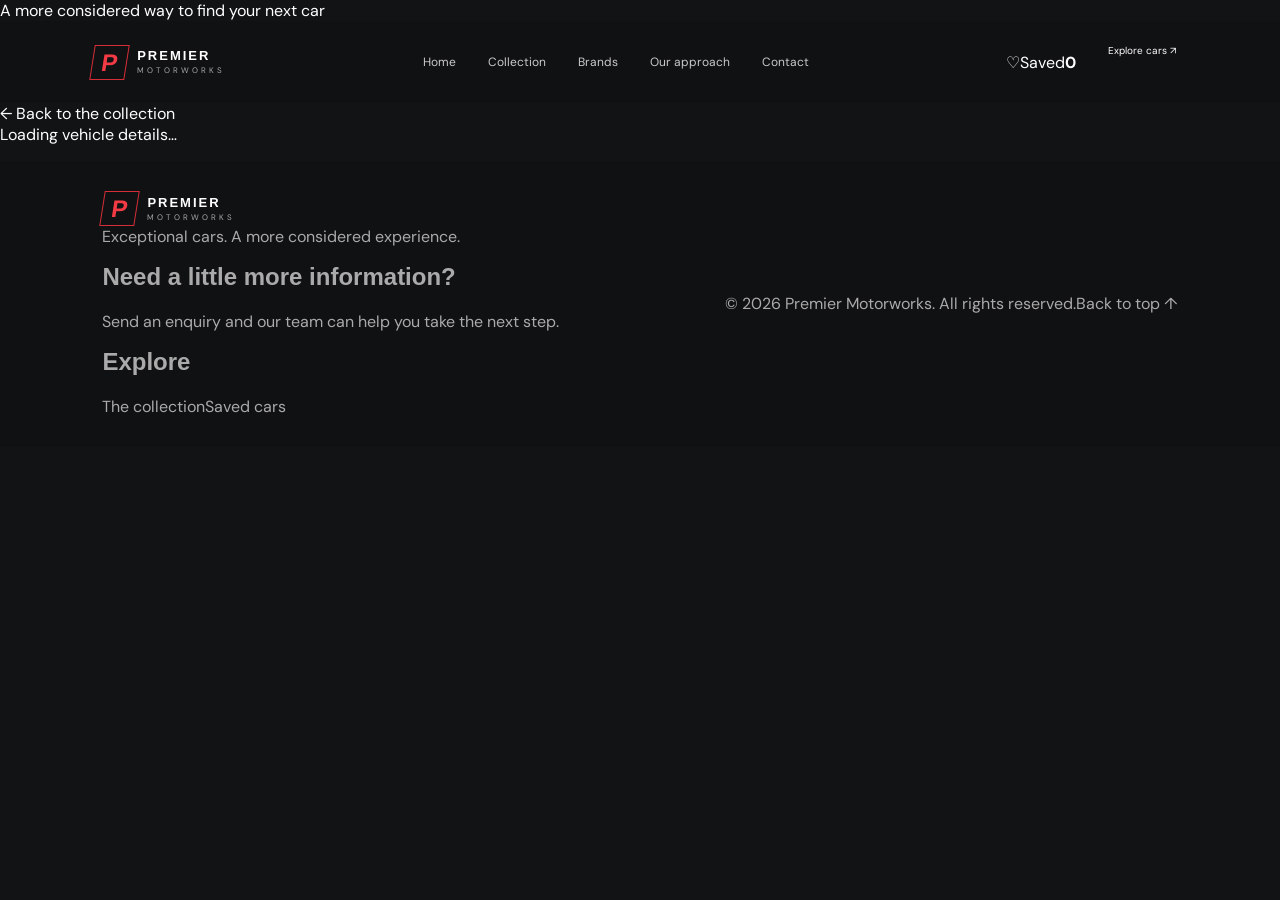
==== car.html @ 49022f7c "Add dedicated vehicle detail page" ====
<!doctype html>
<html lang="en">
<head>
  <meta charset="utf-8"><meta name="viewport" content="width=device-width, initial-scale=1"><meta name="theme-color" content="#17130f">
  <meta name="description" content="Explore vehicle details, specifications and enquiry options at Premier Motorworks.">
  <title>Vehicle details | Premier Motorworks</title>
  <link rel="preconnect" href="https://fonts.googleapis.com"><link rel="preconnect" href="https://fonts.gstatic.com" crossorigin>
  <link href="https://fonts.googleapis.com/css2?family=DM+Sans:wght@400;500;600;700&family=Playfair+Display:ital,wght@0,400;0,500;0,600;1,400;1,500&display=swap" rel="stylesheet">
  <link rel="stylesheet" href="styles.css"><script src="script.js" defer></script>
</head>
<body id="top" class="marketplace-page detail-page">
  <div class="announcement-bar">A more considered way to find your next car</div>
  <header class="site-header">
    <a class="brand" href="index.html" aria-label="Premier Motorworks home"><span class="brand-mark" aria-hidden="true">P</span><span class="brand-copy"><strong>PREMIER</strong><small>MOTORWORKS</small></span></a>
    <button class="menu-toggle" type="button" aria-expanded="false" aria-controls="main-nav" aria-label="Open menu"><span></span><span></span></button>
    <nav class="main-nav" id="main-nav" aria-label="Main navigation"><a href="index.html">Home</a><a href="index.html#inventory">Collection</a><a href="index.html#brands">Brands</a><a href="index.html#about">Our approach</a><a href="index.html#contact">Contact</a></nav>
    <div class="header-actions"><a class="saved-link" href="saved-cars.html" aria-label="View saved cars"><span aria-hidden="true">♡</span><span>Saved</span><b data-saved-count>0</b></a><a class="header-cta" href="index.html#inventory">Explore cars ↗</a></div>
  </header>
  <main class="detail-main"><a class="back-link" href="index.html#inventory">← Back to the collection</a><div id="car-detail-content" class="car-detail-content"><p class="loading-note">Loading vehicle details…</p></div></main>
  <footer class="site-footer"><div class="footer-main"><div class="footer-brand-block"><a class="brand footer-brand" href="index.html"><span class="brand-mark" aria-hidden="true">P</span><span class="brand-copy"><strong>PREMIER</strong><small>MOTORWORKS</small></span></a><p>Exceptional cars. A more considered experience.</p></div><div class="footer-about"><h2>Need a little more information?</h2><p>Send an enquiry and our team can help you take the next step.</p></div><div class="footer-links"><h2>Explore</h2><a href="index.html#inventory">The collection</a><a href="saved-cars.html">Saved cars</a></div></div><div class="footer-bottom"><span>© 2026 Premier Motorworks. All rights reserved.</span><a href="#top">Back to top ↑</a></div></footer>
</body>
</html>
---- styles.css ----
:root {
  color-scheme: dark;
  --ink: #111315;
  --panel: #191b1d;
  --paper: #f7f7f5;
  --muted: #9a9b9d;
  --red: #d72d37;
  --red-bright: #ef3944;
  font-family: "DM Sans", sans-serif;
  font-synthesis: none;
  text-rendering: optimizeLegibility;
}

* { box-sizing: border-box; }
html { scroll-behavior: smooth; }
body { margin: 0; background: var(--ink); color: #fff; }
a { color: inherit; text-decoration: none; }
button, select { font: inherit; }
.site-header { height: 82px; padding: 0 7.2%; display: flex; align-items: center; justify-content: space-between; gap: 30px; background: #101112; position: relative; z-index: 5; }
.brand { display: inline-flex; align-items: center; gap: 10px; flex-shrink: 0; }
.brand-mark { width: 35px; height: 35px; display: grid; place-items: center; border: 1px solid #d62e38; color: #f33b45; font: 800 24px "Manrope", sans-serif; transform: skew(-9deg); }
.brand-copy { display: flex; flex-direction: column; letter-spacing: 2px; line-height: 1.15; }
.brand-copy strong { font: 800 13px "Manrope", sans-serif; }
.brand-copy small { color: #a7a7a7; font-size: 8px; letter-spacing: 3px; margin-top: 3px; }
.main-nav { display: flex; align-items: center; gap: clamp(16px, 2.5vw, 36px); }
.main-nav a { color: #cacaca; font-size: 12px; transition: color .2s; }
.main-nav a:hover, .main-nav a.active { color: var(--red-bright); }
.header-actions { display: flex; align-items: center; gap: 20px; }
.phone-link { white-space: nowrap; color: #e0e0e0; font-size: 11px; }
.phone-link span { color: var(--red-bright); margin-right: 5px; }
.button { min-height: 43px; padding: 0 18px; border: 0; display: inline-flex; align-items: center; justify-content: center; gap: 13px; font-size: 11px; font-weight: 700; transition: background .2s, transform .2s; cursor: pointer; }
.button:hover { transform: translateY(-2px); }
.button-red { background: var(--red); color: #fff; }
.button-red:hover { background: var(--red-bright); }
.button-outline { border: 1px solid #68696b; background: rgba(15, 16, 17, .45); color: white; }
.header-cta { min-height: 36px; padding: 0 12px; font-size: 10px; }
.menu-toggle { display: none; }

.hero { position: relative; height: min(660px, 68vw); min-height: 495px; overflow: hidden; background: #161819; }
.hero-image { position: absolute; inset: 0; background: url("https://images.unsplash.com/photo-1617814076367-b759c7d7e738?auto=format&fit=crop&w=2200&q=90") center 56% / cover no-repeat; }
.hero-shade { position: absolute; inset: 0; background: linear-gradient(90deg, rgba(10,11,12,.98) 0%, rgba(10,11,12,.87) 27%, rgba(10,11,12,.24) 62%, rgba(10,11,12,.06) 100%), linear-gradient(0deg, rgba(10,11,12,.5), transparent 25%); }
.hero-content { position: absolute; top: 50%; left: 10.1%; transform: translateY(-48%); max-width: 470px; }
.eyebrow { display: flex; gap: 10px; align-items: center; color: #e0e0e0; font-size: 9px; font-weight: 700; letter-spacing: 1.8px; text-transform: uppercase; }
.eyebrow > span { width: 20px; height: 2px; background: var(--red); display: inline-block; }
h1, h2, h3, p { margin-top: 0; }
h1, h2 { font-family: "Manrope", sans-serif; }
h1 { margin: 20px 0 14px; font-size: clamp(49px, 6.1vw, 83px); line-height: .99; letter-spacing: -4px; text-transform: uppercase; }
h1 em, h2 em { color: var(--red-bright); font-style: normal; }
.hero-description { max-width: 350px; color: #c1c2c3; line-height: 1.7; font-size: 13px; }
.hero-buttons { display: flex; gap: 10px; margin-top: 27px; }
.hero-note { display: flex; align-items: center; gap: 8px; margin-top: 35px; font-size: 10px; color: #b6b7b8; }
.note-stars { color: #e7b45a; letter-spacing: 2px; }
.hero-note strong { color: white; }
.hero-index { position: absolute; right: 7%; bottom: 36px; color: #a5a6a6; font-size: 10px; letter-spacing: 3px; }
.hero-index span { color: white; }

.search-panel { width: min(1120px, 86%); margin: -35px auto 0; position: relative; z-index: 2; background: #181a1c; border: 1px solid #2d2f31; box-shadow: 0 18px 55px #0005; }
.search-tabs { display: flex; gap: 5px; padding: 13px 20px 0; border-bottom: 1px solid #303234; }
.search-tab { padding: 10px 15px; color: #aaa; border: 0; background: transparent; font-size: 10px; cursor: pointer; }
.search-tab.selected { color: white; background: var(--red); }
.vehicle-search { padding: 19px 20px; display: grid; grid-template-columns: repeat(4, minmax(100px, 1fr)) auto; gap: 11px; }
.vehicle-search label { display: flex; flex-direction: column; gap: 8px; color: #a5a6a7; font-size: 9px; }
.vehicle-search select { width: 100%; padding: 10px 9px; color: #ddd; background: #202224; border: 1px solid #353739; outline-color: var(--red); font-size: 10px; }
.vehicle-search option { background: #202224; }
.search-submit { align-self: end; min-height: 37px; padding: 0 14px; white-space: nowrap; }
.search-submit span { font-size: 20px; line-height: 0; }
.trust-row { border-top: 1px solid #303234; padding: 15px 25px; display: grid; grid-template-columns: repeat(4, 1fr); }
.trust-row > div { display: flex; align-items: center; justify-content: center; gap: 11px; }
.trust-icon { color: #ee3944; font-size: 21px; }
.trust-row p { margin: 0; display: flex; flex-direction: column; gap: 3px; }
.trust-row strong { font-size: 10px; }
.trust-row small { color: #999; font-size: 8px; }

.brands-section { padding: 47px 8% 50px; text-align: center; border-bottom: 1px solid #282a2b; }
.section-kicker { color: #898b8c; font-size: 9px; letter-spacing: 1px; }
.brand-list { display: flex; align-items: center; justify-content: space-between; max-width: 1000px; margin: 23px auto 0; }
.brand-list a { min-width: 90px; display: flex; flex-direction: column; gap: 7px; color: #b9babb; font: 700 10px "Manrope", sans-serif; }
.brand-symbol { color: #d9dadb; font-size: 23px; font-weight: 400; line-height: 1; }
.audi-rings { letter-spacing: -9px; padding-right: 8px; }

.inventory-section { padding: 78px 10% 85px; background: #f4f4f2; color: #17191b; }
.section-heading { display: flex; align-items: end; justify-content: space-between; margin-bottom: 28px; }
.dark-eyebrow { color: #656769; font-size: 8px; }
.section-heading h2 { margin: 13px 0 0; font-size: clamp(27px, 3.2vw, 40px); letter-spacing: -1.5px; }
.text-link { padding-bottom: 7px; color: #3c3e40; font-size: 10px; font-weight: 700; }
.text-link span { color: var(--red); margin-left: 8px; }
.inventory-grid { display: grid; grid-template-columns: repeat(3, minmax(0, 1fr)); gap: 17px; }
.car-card { background: white; box-shadow: 0 6px 20px #1111110a; }
.car-image { position: relative; display: block; height: 205px; overflow: hidden; background: #dadbdc; }
.car-image img { width: 100%; height: 100%; object-fit: cover; transition: transform .45s; }
.car-card:hover .car-image img { transform: scale(1.04); }
.car-tag { position: absolute; top: 13px; left: 13px; padding: 7px 9px; background: white; color: #202224; font-size: 8px; font-weight: 700; letter-spacing: .7px; }
.favorite { position: absolute; top: 10px; right: 11px; width: 31px; height: 31px; border: 0; border-radius: 50%; background: white; color: #333; font-size: 20px; cursor: pointer; }
.favorite.saved { color: var(--red); }
.car-info { padding: 17px 17px 14px; }
.car-year { margin-bottom: 7px; color: #888; font-size: 8px; font-weight: 700; letter-spacing: 1px; }
.car-year span, .car-specs span { margin: 0 4px; color: var(--red); }
.car-info h3 { margin-bottom: 9px; font: 700 15px "Manrope", sans-serif; }
.car-specs { margin-bottom: 17px; color: #858789; font-size: 9px; }
.car-bottom { display: flex; justify-content: space-between; align-items: center; padding-top: 12px; border-top: 1px solid #ededed; }
.car-bottom strong { font: 800 17px "Manrope", sans-serif; }
.car-bottom a { width: 29px; height: 29px; display: grid; place-items: center; background: #f3f3f2; color: var(--red); }
.no-results { padding: 35px 0; text-align: center; color: #646668; font-size: 13px; }

.contact-banner { padding: 62px 10%; display: flex; align-items: center; justify-content: space-between; gap: 35px; background: #1b1d1f; }
.contact-banner h2 { margin: 14px 0 0; font-size: clamp(28px, 3.3vw, 43px); letter-spacing: -1.5px; }
.contact-banner > p { max-width: 330px; margin: 0; color: #afb0b1; font-size: 12px; line-height: 1.8; }
.contact-banner > .button { flex-shrink: 0; }
footer { padding: 30px 8%; display: flex; align-items: center; justify-content: space-between; gap: 22px; background: #101112; color: #aaa; }
.footer-brand { color: white; }
footer > p { margin: 0; font-size: 10px; }
.footer-contact { display: flex; gap: 18px; font-size: 10px; }
.copyright { color: #777; font-size: 9px; }

@media (max-width: 1000px) {
  .site-header { padding: 0 5%; gap: 18px; }
  .main-nav { gap: 15px; }
  .header-actions { gap: 12px; }
  .phone-link { display: none; }
  .hero-content { left: 7%; }
  .search-panel { width: 90%; }
  .inventory-section { padding-right: 7%; padding-left: 7%; }
  .car-image { height: 170px; }
}
@media (max-width: 720px) {
  .site-header { height: 70px; padding: 0 5%; }
  .menu-toggle { width: 36px; height: 36px; display: flex; flex-direction: column; justify-content: center; gap: 5px; margin-left: auto; border: 0; background: transparent; }
  .menu-toggle span { height: 2px; width: 21px; background: white; }
  .main-nav { display: none; position: absolute; top: 70px; left: 0; right: 0; padding: 12px 5% 18px; flex-direction: column; align-items: stretch; gap: 0; background: #101112; border-top: 1px solid #27292a; }
  .main-nav.open { display: flex; }
  .main-nav a { padding: 12px 0; border-bottom: 1px solid #252729; }
  .header-actions { display: none; }
  .hero { height: 590px; min-height: 0; }
  .hero-image { background-position: 60% center; }
  .hero-shade { background: linear-gradient(90deg, rgba(10,11,12,.9), rgba(10,11,12,.28)), linear-gradient(0deg, rgba(10,11,12,.65), transparent 65%); }
  .hero-content { top: 46%; left: 7%; right: 7%; max-width: 430px; }
  h1 { font-size: clamp(54px, 14vw, 75px); }
  .hero-description { font-size: 12px; max-width: 310px; }
  .hero-index { bottom: 48px; }
  .search-panel { width: 92%; margin-top: -28px; }
  .search-tabs { padding-left: 9px; padding-right: 9px; }
  .search-tab { padding: 10px 9px; font-size: 9px; }
  .vehicle-search { grid-template-columns: 1fr 1fr; padding: 16px 13px; gap: 12px; }
  .search-submit { align-self: end; }
  .trust-row { grid-template-columns: 1fr 1fr; gap: 18px 8px; padding: 16px 8px; }
  .trust-row > div { justify-content: flex-start; padding-left: 10px; }
  .brands-section { padding: 36px 5%; }
  .brand-list { display: grid; grid-template-columns: repeat(3, 1fr); row-gap: 22px; }
  .brand-list a { min-width: 0; }
  .inventory-section { padding: 58px 6% 60px; }
  .section-heading { align-items: start; gap: 15px; }
  .section-heading h2 { font-size: 29px; }
  .text-link { white-space: nowrap; font-size: 9px; }
  .inventory-grid { grid-template-columns: 1fr; gap: 15px; }
  .car-image { height: clamp(190px, 55vw, 270px); }
  .contact-banner { padding: 48px 7%; flex-direction: column; align-items: flex-start; gap: 20px; }
  .contact-banner > p { max-width: 440px; }
  footer { padding: 28px 7%; align-items: flex-start; flex-wrap: wrap; }
  footer > p { display: none; }
  .footer-contact { flex-direction: column; gap: 8px; }
  .copyright { width: 100%; }
}
@media (max-width: 380px) {
  .header-cta { display: none; }
  .hero-buttons { flex-wrap: wrap; }
  .section-heading { flex-direction: column; }
  .text-link { align-self: flex-end; }
}
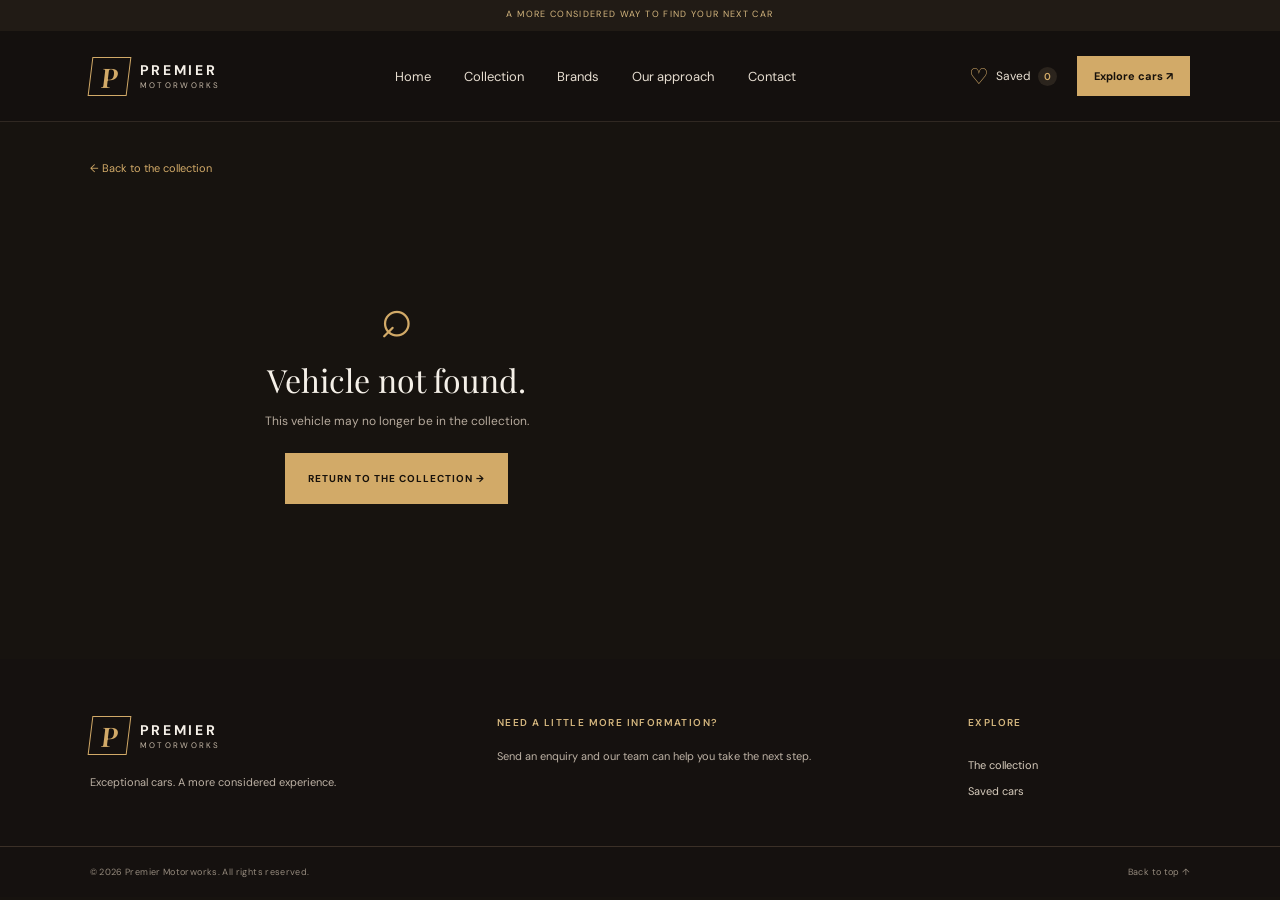
==== commit aca2681f: "Add related vehicle recommendations section" ====
--- a/car.html
+++ b/car.html
@@ -16,7 +16,7 @@
     <nav class="main-nav" id="main-nav" aria-label="Main navigation"><a href="index.html">Home</a><a href="index.html#inventory">Collection</a><a href="index.html#brands">Brands</a><a href="index.html#about">Our approach</a><a href="index.html#contact">Contact</a></nav>
     <div class="header-actions"><a class="saved-link" href="saved-cars.html" aria-label="View saved cars"><span aria-hidden="true">♡</span><span>Saved</span><b data-saved-count>0</b></a><a class="header-cta" href="index.html#inventory">Explore cars ↗</a></div>
   </header>
-  <main class="detail-main"><a class="back-link" href="index.html#inventory">← Back to the collection</a><div id="car-detail-content" class="car-detail-content"><p class="loading-note">Loading vehicle details…</p></div></main>
+  <main class="detail-main"><a class="back-link" href="index.html#inventory">← Back to the collection</a><div id="car-detail-content" class="car-detail-content"><p class="loading-note">Loading vehicle details…</p></div><section class="similar-section" id="similar-section" hidden><div class="section-heading"><div><p class="eyebrow">Keep exploring</p><h2>Similar <em>vehicles.</em></h2></div></div><div class="inventory-grid" id="similar-cars"></div></section></main>
   <footer class="site-footer"><div class="footer-main"><div class="footer-brand-block"><a class="brand footer-brand" href="index.html"><span class="brand-mark" aria-hidden="true">P</span><span class="brand-copy"><strong>PREMIER</strong><small>MOTORWORKS</small></span></a><p>Exceptional cars. A more considered experience.</p></div><div class="footer-about"><h2>Need a little more information?</h2><p>Send an enquiry and our team can help you take the next step.</p></div><div class="footer-links"><h2>Explore</h2><a href="index.html#inventory">The collection</a><a href="saved-cars.html">Saved cars</a></div></div><div class="footer-bottom"><span>© 2026 Premier Motorworks. All rights reserved.</span><a href="#top">Back to top ↑</a></div></footer>
 </body>
 </html>
--- a/styles.css
+++ b/styles.css
@@ -1,168 +1,20 @@
-:root {
-  color-scheme: dark;
-  --ink: #111315;
-  --panel: #191b1d;
-  --paper: #f7f7f5;
-  --muted: #9a9b9d;
-  --red: #d72d37;
-  --red-bright: #ef3944;
-  font-family: "DM Sans", sans-serif;
-  font-synthesis: none;
-  text-rendering: optimizeLegibility;
-}
-
-* { box-sizing: border-box; }
-html { scroll-behavior: smooth; }
-body { margin: 0; background: var(--ink); color: #fff; }
-a { color: inherit; text-decoration: none; }
-button, select { font: inherit; }
-.site-header { height: 82px; padding: 0 7.2%; display: flex; align-items: center; justify-content: space-between; gap: 30px; background: #101112; position: relative; z-index: 5; }
-.brand { display: inline-flex; align-items: center; gap: 10px; flex-shrink: 0; }
-.brand-mark { width: 35px; height: 35px; display: grid; place-items: center; border: 1px solid #d62e38; color: #f33b45; font: 800 24px "Manrope", sans-serif; transform: skew(-9deg); }
-.brand-copy { display: flex; flex-direction: column; letter-spacing: 2px; line-height: 1.15; }
-.brand-copy strong { font: 800 13px "Manrope", sans-serif; }
-.brand-copy small { color: #a7a7a7; font-size: 8px; letter-spacing: 3px; margin-top: 3px; }
-.main-nav { display: flex; align-items: center; gap: clamp(16px, 2.5vw, 36px); }
-.main-nav a { color: #cacaca; font-size: 12px; transition: color .2s; }
-.main-nav a:hover, .main-nav a.active { color: var(--red-bright); }
-.header-actions { display: flex; align-items: center; gap: 20px; }
-.phone-link { white-space: nowrap; color: #e0e0e0; font-size: 11px; }
-.phone-link span { color: var(--red-bright); margin-right: 5px; }
-.button { min-height: 43px; padding: 0 18px; border: 0; display: inline-flex; align-items: center; justify-content: center; gap: 13px; font-size: 11px; font-weight: 700; transition: background .2s, transform .2s; cursor: pointer; }
-.button:hover { transform: translateY(-2px); }
-.button-red { background: var(--red); color: #fff; }
-.button-red:hover { background: var(--red-bright); }
-.button-outline { border: 1px solid #68696b; background: rgba(15, 16, 17, .45); color: white; }
-.header-cta { min-height: 36px; padding: 0 12px; font-size: 10px; }
-.menu-toggle { display: none; }
-
-.hero { position: relative; height: min(660px, 68vw); min-height: 495px; overflow: hidden; background: #161819; }
-.hero-image { position: absolute; inset: 0; background: url("https://images.unsplash.com/photo-1617814076367-b759c7d7e738?auto=format&fit=crop&w=2200&q=90") center 56% / cover no-repeat; }
-.hero-shade { position: absolute; inset: 0; background: linear-gradient(90deg, rgba(10,11,12,.98) 0%, rgba(10,11,12,.87) 27%, rgba(10,11,12,.24) 62%, rgba(10,11,12,.06) 100%), linear-gradient(0deg, rgba(10,11,12,.5), transparent 25%); }
-.hero-content { position: absolute; top: 50%; left: 10.1%; transform: translateY(-48%); max-width: 470px; }
-.eyebrow { display: flex; gap: 10px; align-items: center; color: #e0e0e0; font-size: 9px; font-weight: 700; letter-spacing: 1.8px; text-transform: uppercase; }
-.eyebrow > span { width: 20px; height: 2px; background: var(--red); display: inline-block; }
-h1, h2, h3, p { margin-top: 0; }
-h1, h2 { font-family: "Manrope", sans-serif; }
-h1 { margin: 20px 0 14px; font-size: clamp(49px, 6.1vw, 83px); line-height: .99; letter-spacing: -4px; text-transform: uppercase; }
-h1 em, h2 em { color: var(--red-bright); font-style: normal; }
-.hero-description { max-width: 350px; color: #c1c2c3; line-height: 1.7; font-size: 13px; }
-.hero-buttons { display: flex; gap: 10px; margin-top: 27px; }
-.hero-note { display: flex; align-items: center; gap: 8px; margin-top: 35px; font-size: 10px; color: #b6b7b8; }
-.note-stars { color: #e7b45a; letter-spacing: 2px; }
-.hero-note strong { color: white; }
-.hero-index { position: absolute; right: 7%; bottom: 36px; color: #a5a6a6; font-size: 10px; letter-spacing: 3px; }
-.hero-index span { color: white; }
-
-.search-panel { width: min(1120px, 86%); margin: -35px auto 0; position: relative; z-index: 2; background: #181a1c; border: 1px solid #2d2f31; box-shadow: 0 18px 55px #0005; }
-.search-tabs { display: flex; gap: 5px; padding: 13px 20px 0; border-bottom: 1px solid #303234; }
-.search-tab { padding: 10px 15px; color: #aaa; border: 0; background: transparent; font-size: 10px; cursor: pointer; }
-.search-tab.selected { color: white; background: var(--red); }
-.vehicle-search { padding: 19px 20px; display: grid; grid-template-columns: repeat(4, minmax(100px, 1fr)) auto; gap: 11px; }
-.vehicle-search label { display: flex; flex-direction: column; gap: 8px; color: #a5a6a7; font-size: 9px; }
-.vehicle-search select { width: 100%; padding: 10px 9px; color: #ddd; background: #202224; border: 1px solid #353739; outline-color: var(--red); font-size: 10px; }
-.vehicle-search option { background: #202224; }
-.search-submit { align-self: end; min-height: 37px; padding: 0 14px; white-space: nowrap; }
-.search-submit span { font-size: 20px; line-height: 0; }
-.trust-row { border-top: 1px solid #303234; padding: 15px 25px; display: grid; grid-template-columns: repeat(4, 1fr); }
-.trust-row > div { display: flex; align-items: center; justify-content: center; gap: 11px; }
-.trust-icon { color: #ee3944; font-size: 21px; }
-.trust-row p { margin: 0; display: flex; flex-direction: column; gap: 3px; }
-.trust-row strong { font-size: 10px; }
-.trust-row small { color: #999; font-size: 8px; }
-
-.brands-section { padding: 47px 8% 50px; text-align: center; border-bottom: 1px solid #282a2b; }
-.section-kicker { color: #898b8c; font-size: 9px; letter-spacing: 1px; }
-.brand-list { display: flex; align-items: center; justify-content: space-between; max-width: 1000px; margin: 23px auto 0; }
-.brand-list a { min-width: 90px; display: flex; flex-direction: column; gap: 7px; color: #b9babb; font: 700 10px "Manrope", sans-serif; }
-.brand-symbol { color: #d9dadb; font-size: 23px; font-weight: 400; line-height: 1; }
-.audi-rings { letter-spacing: -9px; padding-right: 8px; }
-
-.inventory-section { padding: 78px 10% 85px; background: #f4f4f2; color: #17191b; }
-.section-heading { display: flex; align-items: end; justify-content: space-between; margin-bottom: 28px; }
-.dark-eyebrow { color: #656769; font-size: 8px; }
-.section-heading h2 { margin: 13px 0 0; font-size: clamp(27px, 3.2vw, 40px); letter-spacing: -1.5px; }
-.text-link { padding-bottom: 7px; color: #3c3e40; font-size: 10px; font-weight: 700; }
-.text-link span { color: var(--red); margin-left: 8px; }
-.inventory-grid { display: grid; grid-template-columns: repeat(3, minmax(0, 1fr)); gap: 17px; }
-.car-card { background: white; box-shadow: 0 6px 20px #1111110a; }
-.car-image { position: relative; display: block; height: 205px; overflow: hidden; background: #dadbdc; }
-.car-image img { width: 100%; height: 100%; object-fit: cover; transition: transform .45s; }
-.car-card:hover .car-image img { transform: scale(1.04); }
-.car-tag { position: absolute; top: 13px; left: 13px; padding: 7px 9px; background: white; color: #202224; font-size: 8px; font-weight: 700; letter-spacing: .7px; }
-.favorite { position: absolute; top: 10px; right: 11px; width: 31px; height: 31px; border: 0; border-radius: 50%; background: white; color: #333; font-size: 20px; cursor: pointer; }
-.favorite.saved { color: var(--red); }
-.car-info { padding: 17px 17px 14px; }
-.car-year { margin-bottom: 7px; color: #888; font-size: 8px; font-weight: 700; letter-spacing: 1px; }
-.car-year span, .car-specs span { margin: 0 4px; color: var(--red); }
-.car-info h3 { margin-bottom: 9px; font: 700 15px "Manrope", sans-serif; }
-.car-specs { margin-bottom: 17px; color: #858789; font-size: 9px; }
-.car-bottom { display: flex; justify-content: space-between; align-items: center; padding-top: 12px; border-top: 1px solid #ededed; }
-.car-bottom strong { font: 800 17px "Manrope", sans-serif; }
-.car-bottom a { width: 29px; height: 29px; display: grid; place-items: center; background: #f3f3f2; color: var(--red); }
-.no-results { padding: 35px 0; text-align: center; color: #646668; font-size: 13px; }
-
-.contact-banner { padding: 62px 10%; display: flex; align-items: center; justify-content: space-between; gap: 35px; background: #1b1d1f; }
-.contact-banner h2 { margin: 14px 0 0; font-size: clamp(28px, 3.3vw, 43px); letter-spacing: -1.5px; }
-.contact-banner > p { max-width: 330px; margin: 0; color: #afb0b1; font-size: 12px; line-height: 1.8; }
-.contact-banner > .button { flex-shrink: 0; }
-footer { padding: 30px 8%; display: flex; align-items: center; justify-content: space-between; gap: 22px; background: #101112; color: #aaa; }
-.footer-brand { color: white; }
-footer > p { margin: 0; font-size: 10px; }
-.footer-contact { display: flex; gap: 18px; font-size: 10px; }
-.copyright { color: #777; font-size: 9px; }
-
-@media (max-width: 1000px) {
-  .site-header { padding: 0 5%; gap: 18px; }
-  .main-nav { gap: 15px; }
-  .header-actions { gap: 12px; }
-  .phone-link { display: none; }
-  .hero-content { left: 7%; }
-  .search-panel { width: 90%; }
-  .inventory-section { padding-right: 7%; padding-left: 7%; }
-  .car-image { height: 170px; }
-}
-@media (max-width: 720px) {
-  .site-header { height: 70px; padding: 0 5%; }
-  .menu-toggle { width: 36px; height: 36px; display: flex; flex-direction: column; justify-content: center; gap: 5px; margin-left: auto; border: 0; background: transparent; }
-  .menu-toggle span { height: 2px; width: 21px; background: white; }
-  .main-nav { display: none; position: absolute; top: 70px; left: 0; right: 0; padding: 12px 5% 18px; flex-direction: column; align-items: stretch; gap: 0; background: #101112; border-top: 1px solid #27292a; }
-  .main-nav.open { display: flex; }
-  .main-nav a { padding: 12px 0; border-bottom: 1px solid #252729; }
-  .header-actions { display: none; }
-  .hero { height: 590px; min-height: 0; }
-  .hero-image { background-position: 60% center; }
-  .hero-shade { background: linear-gradient(90deg, rgba(10,11,12,.9), rgba(10,11,12,.28)), linear-gradient(0deg, rgba(10,11,12,.65), transparent 65%); }
-  .hero-content { top: 46%; left: 7%; right: 7%; max-width: 430px; }
-  h1 { font-size: clamp(54px, 14vw, 75px); }
-  .hero-description { font-size: 12px; max-width: 310px; }
-  .hero-index { bottom: 48px; }
-  .search-panel { width: 92%; margin-top: -28px; }
-  .search-tabs { padding-left: 9px; padding-right: 9px; }
-  .search-tab { padding: 10px 9px; font-size: 9px; }
-  .vehicle-search { grid-template-columns: 1fr 1fr; padding: 16px 13px; gap: 12px; }
-  .search-submit { align-self: end; }
-  .trust-row { grid-template-columns: 1fr 1fr; gap: 18px 8px; padding: 16px 8px; }
-  .trust-row > div { justify-content: flex-start; padding-left: 10px; }
-  .brands-section { padding: 36px 5%; }
-  .brand-list { display: grid; grid-template-columns: repeat(3, 1fr); row-gap: 22px; }
-  .brand-list a { min-width: 0; }
-  .inventory-section { padding: 58px 6% 60px; }
-  .section-heading { align-items: start; gap: 15px; }
-  .section-heading h2 { font-size: 29px; }
-  .text-link { white-space: nowrap; font-size: 9px; }
-  .inventory-grid { grid-template-columns: 1fr; gap: 15px; }
-  .car-image { height: clamp(190px, 55vw, 270px); }
-  .contact-banner { padding: 48px 7%; flex-direction: column; align-items: flex-start; gap: 20px; }
-  .contact-banner > p { max-width: 440px; }
-  footer { padding: 28px 7%; align-items: flex-start; flex-wrap: wrap; }
-  footer > p { display: none; }
-  .footer-contact { flex-direction: column; gap: 8px; }
-  .copyright { width: 100%; }
-}
-@media (max-width: 380px) {
-  .header-cta { display: none; }
-  .hero-buttons { flex-wrap: wrap; }
-  .section-heading { flex-direction: column; }
-  .text-link { align-self: flex-end; }
-}
+:root{--ink:#17130f;--paper:#f5f0e8;--muted:#aaa096;--line:#39302a;--gold:#d2aa68;--gold-light:#e1bd7e;--serif:"Playfair Display",Georgia,serif;--sans:"DM Sans","Segoe UI",sans-serif}
+*{box-sizing:border-box}html{scroll-behavior:smooth;scroll-padding-top:110px}body{margin:0;background:var(--ink);color:var(--paper);font-family:var(--sans);-webkit-font-smoothing:antialiased}a{color:inherit;text-decoration:none}button,input,select,textarea{font:inherit}button{cursor:pointer}img{display:block;max-width:100%}[hidden]{display:none!important}
+.announcement-bar{min-height:31px;padding:8px 14px;background:#211b15;color:#d5b77f;text-align:center;font-size:9px;letter-spacing:.15em;text-transform:uppercase}.announcement-bar span{padding:0 6px;color:#8d7757}
+.site-header{position:sticky;top:0;z-index:30;min-height:91px;display:flex;align-items:center;justify-content:space-between;gap:28px;padding:16px max(7vw,24px);border-bottom:1px solid #302822;background:rgba(21,17,15,.97);backdrop-filter:blur(12px)}
+.brand{display:inline-flex;align-items:center;gap:11px;flex-shrink:0}.brand-mark{width:39px;height:39px;display:grid;place-items:center;border:1px solid var(--gold);color:var(--gold);font:600 27px var(--serif);transform:skew(-7deg)}.brand-copy{display:flex;flex-direction:column;gap:4px;line-height:1}.brand-copy strong{font-size:14px;font-weight:700;letter-spacing:.19em}.brand-copy small{color:#c5b8a7;font-size:8px;letter-spacing:.29em}
+.main-nav{display:flex;align-items:center;gap:clamp(17px,2.6vw,37px);margin:auto}.main-nav a{color:#e6ddd0;font-size:13px;transition:color .2s}.main-nav a:hover,.main-nav a.active{color:var(--gold)}.header-actions{display:flex;align-items:center;gap:20px}.saved-link{display:flex;align-items:center;gap:7px;color:#e8dfd2;font-size:12px}.saved-link>span:first-child{font-size:22px;color:var(--gold)}.saved-link b{min-width:19px;height:19px;display:grid;place-items:center;border-radius:50%;background:#2b241d;color:var(--gold);font-size:10px;font-weight:600}.saved-link.is-current{color:var(--gold)}.header-cta{display:inline-flex;align-items:center;gap:14px;padding:13px 17px;background:var(--gold);color:#17110b;font-size:11px;font-weight:700;transition:background .2s}.header-cta:hover{background:var(--gold-light)}.menu-toggle{display:none}
+.eyebrow{margin:0 0 14px;color:var(--gold);font-size:10px;font-weight:600;letter-spacing:.19em;text-transform:uppercase}
+.luxury-hero{display:grid;grid-template-columns:1fr .95fr;align-items:center;gap:6vw;min-height:610px;padding:74px max(7vw,24px) 80px;border-bottom:1px solid var(--line)}.hero-copy{max-width:650px}.hero-copy h1,.page-heading h1{margin:0 0 22px;font-family:var(--serif);font-size:clamp(48px,6.4vw,82px);font-weight:400;line-height:1.04;letter-spacing:-.035em}.hero-copy h1 em,.search-heading h2 em,.brand-section h2 em,.section-heading h2 em,.editorial-copy h2 em,.page-heading h1 em{color:var(--gold);font-style:italic}.hero-description{max-width:540px;margin:0;color:#c6bdb2;font-size:15px;line-height:1.85}.hero-actions{display:flex;flex-wrap:wrap;gap:13px;margin-top:31px}.button{min-height:51px;display:inline-flex;align-items:center;justify-content:center;gap:16px;padding:0 22px;border:1px solid transparent;font-size:10px;font-weight:700;letter-spacing:.1em;text-transform:uppercase;transition:background .2s,color .2s,border-color .2s,transform .2s}.button:hover{transform:translateY(-2px)}.button-gold{background:var(--gold);color:#17110b}.button-gold:hover{background:var(--gold-light);color:#17110b}.button-outline{border-color:#665541;color:var(--paper);background:transparent}.button-outline:hover{border-color:var(--gold);color:var(--gold)}.hero-note{display:flex;align-items:center;gap:12px;margin-top:39px;color:#a9a096;font-size:10px;letter-spacing:.08em}.note-rule{width:38px;height:1px;background:var(--gold)}.hero-visual{position:relative;min-height:410px;height:min(43vw,520px);padding:13px;border:1px solid #4b3b29;background:#201912}.hero-visual img{width:100%;height:100%;object-fit:cover}.hero-image-caption{position:absolute;right:13px;bottom:13px;left:13px;display:flex;justify-content:space-between;padding:13px 15px;background:rgba(19,15,12,.75);color:#f3e9d8;font-size:9px;letter-spacing:.12em;text-transform:uppercase}.hero-image-caption i{color:var(--gold);font-style:normal}
+.search-section{padding:64px max(7vw,24px) 50px;background:#1a1511;border-bottom:1px solid var(--line)}.search-heading{display:flex;align-items:end;justify-content:space-between;gap:24px;margin-bottom:25px}.search-heading h2,.brand-section h2,.section-heading h2{margin:0;font-family:var(--serif);font-size:clamp(32px,4vw,48px);font-weight:400}.search-heading>p{margin:0 0 4px;color:#aaa096;font-size:11px;line-height:1.8}.vehicle-search{display:grid;grid-template-columns:1.5fr repeat(4,minmax(110px,1fr)) auto;gap:10px;align-items:end}.search-field,.search-advanced label{display:flex;flex-direction:column;gap:8px;color:#c7bcae;font-size:9px;letter-spacing:.09em;text-transform:uppercase}.search-field input,.search-field select,.search-advanced select{width:100%;min-width:0;min-height:45px;padding:0 11px;border:1px solid #4a3d30;border-radius:0;outline:none;background:#211b16;color:#f3eadc;font-size:11px;letter-spacing:0;text-transform:none}.search-field input:focus,.search-field select:focus,.search-advanced select:focus{border-color:var(--gold)}.search-field option,.search-advanced option{background:#211b16}.search-submit{min-height:45px;white-space:nowrap}.search-advanced{display:grid;grid-template-columns:repeat(5,minmax(0,1fr)) auto;gap:10px;align-items:end;margin-top:13px;padding-top:16px;border-top:1px solid #342a21}.search-advanced select{min-height:39px}.clear-filters{min-height:39px;padding:0 10px;border:0;background:transparent;color:var(--gold);font-size:10px;text-decoration:underline;text-underline-offset:4px;white-space:nowrap}
+.brand-section{padding:54px max(7vw,24px) 58px;border-bottom:1px solid var(--line);text-align:center}.brand-section-heading{margin-bottom:27px}.brand-list{display:grid;grid-template-columns:repeat(6,1fr);max-width:1100px;margin:auto;border-top:1px solid #3b3026;border-bottom:1px solid #3b3026}.brand-list button{min-height:70px;padding:12px 8px;border:0;border-right:1px solid #3b3026;background:transparent;color:#d4c9bb;font-family:var(--serif);font-size:14px;letter-spacing:.08em;transition:background .2s,color .2s}.brand-list button:last-child{border-right:0}.brand-list button:hover,.brand-list button.is-active{background:#261e17;color:var(--gold)}
+.inventory-section{padding:75px max(7vw,24px) 88px}.section-heading{display:flex;align-items:end;justify-content:space-between;gap:20px;margin-bottom:25px}.result-count{color:#b4a99c;font-size:11px}.condition-tabs{display:flex;gap:7px;margin-bottom:0;border-bottom:1px solid #493b2d}.condition-tabs button{padding:13px 17px;border:0;border-bottom:2px solid transparent;background:transparent;color:#bcb1a4;font-size:11px}.condition-tabs button:hover,.condition-tabs button.is-active{border-bottom-color:var(--gold);color:var(--gold)}
+.inventory-grid{display:grid;grid-template-columns:repeat(3,minmax(0,1fr));border-left:1px solid var(--line)}.car-card{min-width:0;border-right:1px solid var(--line);border-bottom:1px solid var(--line);background:#17130f}.car-card[hidden]{display:none}.car-image{position:relative;display:block;overflow:hidden;aspect-ratio:1.28/1;background:#241d16}.car-image img{width:100%;height:100%;object-fit:cover;transition:transform .6s cubic-bezier(.2,.7,.2,1)}.car-card:hover .car-image img{transform:scale(1.04)}.car-tag{position:absolute;top:13px;left:13px;padding:7px 10px;background:#f5f0e8;color:#201912;font-size:8px;font-weight:700;letter-spacing:.13em;text-transform:uppercase}.favorite{position:absolute;top:12px;right:12px;width:37px;height:37px;display:grid;place-items:center;border:1px solid #e7ddcf;background:rgba(247,242,234,.96);color:#30251a;font-size:22px;line-height:1;transition:background .2s,color .2s}.favorite:hover,.favorite.is-saved{background:var(--gold);color:#17110b}.car-info{padding:20px 21px 22px}.car-kicker{margin:0 0 9px;color:var(--gold);font-size:9px;font-weight:600;letter-spacing:.13em;text-transform:uppercase}.car-info h3{margin:0 0 11px;font-family:var(--serif);font-size:clamp(20px,2.2vw,27px);font-weight:400}.car-meta{display:flex;flex-wrap:wrap;gap:7px 13px;margin:0 0 17px;color:#b4a99c;font-size:10px}.car-meta span{position:relative}.car-meta span+span:before{position:absolute;left:-8px;color:#806746;content:"·"}.car-bottom{display:flex;align-items:center;justify-content:space-between;gap:12px;padding-top:14px;border-top:1px solid #3a3027}.car-price{color:#eadfce;font-size:17px;font-weight:600}.car-open{display:inline-flex;align-items:center;gap:8px;padding:9px 0;border:0;border-bottom:1px solid var(--gold);background:transparent;color:var(--gold);font-size:10px;font-weight:700;letter-spacing:.08em;text-transform:uppercase}.no-results{padding:45px 10px;color:#b4a99c;text-align:center;font-size:13px}
+.editorial-band{display:grid;grid-template-columns:1fr 1fr;align-items:center;gap:7vw;padding:75px max(7vw,24px);background:#211a14;border-top:1px solid #443629;border-bottom:1px solid #443629}.editorial-image{height:390px;min-height:280px;padding:12px;border:1px solid #594630}.editorial-image img{width:100%;height:100%;object-fit:cover}.editorial-copy{max-width:560px}.editorial-copy h2{margin:0 0 20px;font-family:var(--serif);font-size:clamp(35px,4.4vw,57px);font-weight:400;line-height:1.12}.editorial-copy>p:not(.eyebrow){margin:0 0 25px;color:#c6bdb2;font-size:13px;line-height:1.9}.text-link{display:inline-flex;gap:12px;padding-bottom:8px;border-bottom:1px solid var(--gold);color:var(--gold);font-size:11px;font-weight:600;letter-spacing:.08em;text-transform:uppercase}
+.site-footer{background:#15110f}.footer-main{display:grid;grid-template-columns:1fr 1.2fr .7fr;gap:7vw;padding:57px max(7vw,24px) 48px}.footer-brand-block>p,.footer-about p{max-width:390px;margin:17px 0 0;color:#bdb2a5;font-size:11px;line-height:1.9}.footer-about h2,.footer-links h2{margin:0 0 17px;color:#d5b77f;font-size:10px;font-weight:600;letter-spacing:.14em;text-transform:uppercase}.footer-links{display:flex;flex-direction:column;align-items:flex-start;gap:12px}.footer-links a{color:#d7ccbd;font-size:11px}.footer-links a:hover{color:var(--gold)}.footer-bottom{display:flex;justify-content:space-between;gap:20px;padding:19px max(7vw,24px);border-top:1px solid #3b3027;color:#958a7d;font-size:9px;letter-spacing:.04em}
+.detail-main,.saved-main{min-height:55vh;padding:34px max(7vw,24px) 85px}.back-link{display:inline-block;margin-bottom:30px;color:var(--gold);font-size:11px}.car-detail-content{display:grid;grid-template-columns:minmax(0,1.2fr) minmax(300px,.8fr);gap:6vw;max-width:1450px;margin:auto}.detail-gallery{display:grid;grid-template-columns:repeat(2,minmax(0,1fr));gap:12px;align-content:start}.detail-main-image{grid-column:1/-1;overflow:hidden;aspect-ratio:1.5/1;background:#241d16}.detail-main-image img{width:100%;height:100%;object-fit:cover}.detail-thumb{overflow:hidden;aspect-ratio:1.5/1;border:1px solid #4b3b29;background:#211a14;cursor:pointer}.detail-thumb img{width:100%;height:100%;object-fit:cover;transition:opacity .2s}.detail-thumb.is-active{border:2px solid var(--gold)}.detail-info{position:sticky;top:120px;align-self:start;padding-top:15px}.detail-info h1{margin:0 0 13px;font-family:var(--serif);font-size:clamp(35px,4vw,53px);font-weight:400;line-height:1.12}.detail-price{margin:0 0 21px;color:var(--gold);font-size:23px;font-weight:600}.detail-description{margin:0 0 25px;color:#c3b8ab;font-size:13px;line-height:1.85}.detail-specs{display:grid;grid-template-columns:repeat(2,minmax(0,1fr));margin:25px 0;border-top:1px solid var(--line);border-left:1px solid var(--line)}.spec-item{padding:15px;border-right:1px solid var(--line);border-bottom:1px solid var(--line)}.spec-item span{display:block;margin-bottom:6px;color:#a79b8d;font-size:9px;letter-spacing:.12em;text-transform:uppercase}.spec-item strong{font-size:12px;font-weight:600}.detail-subhead{margin:25px 0 13px;font-family:var(--serif);font-size:22px;font-weight:400}.feature-list{display:flex;flex-wrap:wrap;gap:8px}.feature-list span{padding:8px 11px;border:1px solid #4a3d30;color:#d6cbbb;font-size:10px}.seller-panel{margin-top:28px;padding:20px;border:1px solid #4a3b2b;background:#1d1712}.seller-panel strong{display:block;margin-bottom:6px;font-family:var(--serif);font-size:19px;font-weight:400}.seller-panel p{margin:0;color:#b6aa9d;font-size:11px;line-height:1.7}.detail-actions{display:flex;flex-wrap:wrap;gap:10px;margin-top:22px}.detail-actions .button{flex:1}.detail-enquiry{margin-top:26px;padding-top:23px;border-top:1px solid var(--line)}.detail-enquiry h2{margin:0 0 8px;font-family:var(--serif);font-size:24px;font-weight:400}.detail-enquiry p{margin:0 0 15px;color:#b6aa9d;font-size:11px;line-height:1.7}.enquiry-form{display:grid;gap:10px}.enquiry-form input,.enquiry-form textarea{width:100%;min-height:43px;padding:12px;border:1px solid #4a3d30;border-radius:0;background:#211b16;color:var(--paper);font-size:12px}.enquiry-form textarea{min-height:85px;resize:vertical}.enquiry-form .button{justify-self:start}
+.page-heading{margin:28px 0 34px}.page-heading h1{font-size:clamp(42px,6vw,70px)}.page-heading>p:last-child{color:#b9aea1;font-size:12px}.saved-main .inventory-grid{margin-bottom:30px}.saved-empty{padding:70px 20px;text-align:center}.empty-heart{color:var(--gold);font-family:var(--serif);font-size:56px}.saved-empty h2{margin:8px 0 12px;font-family:var(--serif);font-size:32px;font-weight:400}.saved-empty p{margin:0 0 24px;color:#b6aa9d;font-size:12px}.loading-note{grid-column:1/-1;padding:45px;color:#b6aa9d}
+@media(max-width:1100px){.site-header{padding-right:4vw;padding-left:4vw;gap:18px}.main-nav{gap:16px}.main-nav a{font-size:12px}.vehicle-search{grid-template-columns:repeat(3,minmax(0,1fr))}.search-keyword{grid-column:span 2}.search-submit{grid-column:span 1}.search-advanced{grid-template-columns:repeat(3,minmax(0,1fr))}.inventory-section{padding-right:5vw;padding-left:5vw}}
+@media(max-width:760px){html{scroll-padding-top:82px}.site-header{min-height:72px;padding:10px 18px}.brand-mark{width:34px;height:34px;font-size:23px}.brand-copy strong{font-size:12px}.brand-copy small{font-size:7px}.menu-toggle{width:38px;height:38px;display:flex;flex-direction:column;justify-content:center;gap:6px;margin-left:auto;border:1px solid #493b2d;background:transparent}.menu-toggle span{width:18px;height:1px;margin:auto;background:var(--paper)}.main-nav{position:absolute;top:72px;right:0;left:0;display:none;flex-direction:column;align-items:stretch;gap:0;margin:0;padding:9px 20px 16px;border-bottom:1px solid #493b2d;background:#17130f}.main-nav.is-open{display:flex}.main-nav a{padding:14px 2px;border-bottom:1px solid #332a22;font-size:13px}.header-actions{gap:10px}.saved-link>span:nth-child(2){display:none}.header-cta{padding:11px 12px;font-size:9px}.luxury-hero{grid-template-columns:1fr;gap:30px;min-height:0;padding:50px 22px}.hero-copy h1{font-size:clamp(46px,12vw,64px)}.hero-description{font-size:13px}.hero-visual{height:340px;min-height:0}.search-section{padding:48px 20px 40px}.search-heading{align-items:start;flex-direction:column;gap:8px}.search-heading>p br{display:none}.vehicle-search{grid-template-columns:1fr 1fr}.search-keyword{grid-column:1/-1}.search-submit{grid-column:1/-1}.search-advanced{grid-template-columns:1fr 1fr}.search-advanced .clear-filters{grid-column:1/-1;justify-self:start}.brand-section{padding:42px 18px}.brand-list{grid-template-columns:repeat(3,1fr)}.brand-list button:nth-child(3){border-right:0}.brand-list button:nth-child(n+4){border-top:1px solid #3b3026}.inventory-section{padding:52px 18px 60px}.section-heading{align-items:start;flex-direction:column;gap:8px}.condition-tabs button{padding:12px 11px;font-size:10px}.inventory-grid{grid-template-columns:repeat(2,minmax(0,1fr))}.car-info{padding:15px 13px 17px}.car-info h3{font-size:19px}.car-meta{gap:6px 10px;font-size:9px}.car-price{font-size:15px}.editorial-band{grid-template-columns:1fr;gap:30px;padding:50px 20px}.editorial-image{height:280px}.footer-main{grid-template-columns:1fr 1fr;gap:35px 24px;padding:44px 22px}.footer-brand-block{grid-column:1/-1}.footer-bottom{padding:17px 22px}.car-detail-content{grid-template-columns:1fr;gap:30px}.detail-info{position:static;padding-top:0}.detail-main,.saved-main{padding:25px 18px 60px}}
+@media(max-width:430px){.announcement-bar{font-size:8px;letter-spacing:.1em}.header-cta{display:none}.luxury-hero{padding:43px 18px}.hero-visual{height:270px}.hero-actions .button{flex:1;padding:0 12px;font-size:9px}.vehicle-search{grid-template-columns:1fr}.search-keyword,.search-submit{grid-column:1}.search-advanced{grid-template-columns:1fr 1fr}.brand-list button{min-height:58px;font-size:11px}.inventory-grid{grid-template-columns:1fr}.car-image{aspect-ratio:1.4/1}.car-info{padding:18px}.car-info h3{font-size:23px}.footer-main{grid-template-columns:1fr}.footer-brand-block{grid-column:auto}.footer-bottom{flex-direction:column;gap:8px}.detail-gallery{gap:7px}.detail-specs{grid-template-columns:1fr 1fr}.detail-actions{flex-direction:column}.detail-actions .button{width:100%}}
+@media(prefers-reduced-motion:reduce){*,*::before,*::after{scroll-behavior:auto!important;transition:none!important;animation:none!important}}
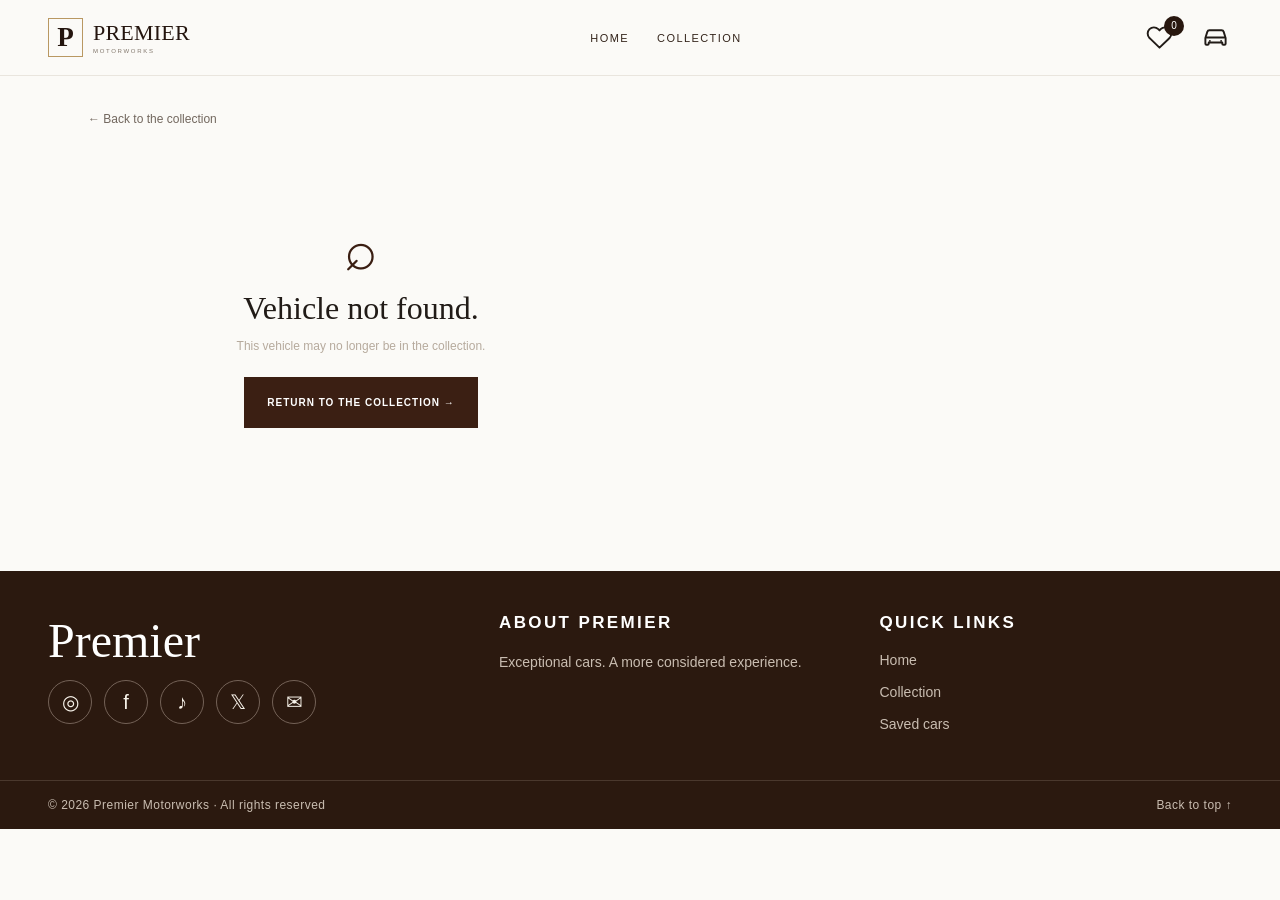
==== commit 23788f4d: "Match storefront pages to clothing reference layout" ====
--- a/car.html
+++ b/car.html
@@ -6,17 +6,22 @@
   <title>Vehicle details | Premier Motorworks</title>
   <link rel="preconnect" href="https://fonts.googleapis.com"><link rel="preconnect" href="https://fonts.gstatic.com" crossorigin>
   <link href="https://fonts.googleapis.com/css2?family=DM+Sans:wght@400;500;600;700&family=Playfair+Display:ital,wght@0,400;0,500;0,600;1,400;1,500&display=swap" rel="stylesheet">
-  <link rel="stylesheet" href="styles.css"><script src="script.js" defer></script>
+  <link rel="stylesheet" href="/static/styles.css"><script src="/static/script.js" defer></script>
 </head>
 <body id="top" class="marketplace-page detail-page">
-  <div class="announcement-bar">A more considered way to find your next car</div>
-  <header class="site-header">
-    <a class="brand" href="index.html" aria-label="Premier Motorworks home"><span class="brand-mark" aria-hidden="true">P</span><span class="brand-copy"><strong>PREMIER</strong><small>MOTORWORKS</small></span></a>
-    <button class="menu-toggle" type="button" aria-expanded="false" aria-controls="main-nav" aria-label="Open menu"><span></span><span></span></button>
-    <nav class="main-nav" id="main-nav" aria-label="Main navigation"><a href="index.html">Home</a><a href="index.html#inventory">Collection</a><a href="index.html#brands">Brands</a><a href="index.html#about">Our approach</a><a href="index.html#contact">Contact</a></nav>
-    <div class="header-actions"><a class="saved-link" href="saved-cars.html" aria-label="View saved cars"><span aria-hidden="true">♡</span><span>Saved</span><b data-saved-count>0</b></a><a class="header-cta" href="index.html#inventory">Explore cars ↗</a></div>
-  </header>
-  <main class="detail-main"><a class="back-link" href="index.html#inventory">← Back to the collection</a><div id="car-detail-content" class="car-detail-content"><p class="loading-note">Loading vehicle details…</p></div><section class="similar-section" id="similar-section" hidden><div class="section-heading"><div><p class="eyebrow">Keep exploring</p><h2>Similar <em>vehicles.</em></h2></div></div><div class="inventory-grid" id="similar-cars"></div></section></main>
-  <footer class="site-footer"><div class="footer-main"><div class="footer-brand-block"><a class="brand footer-brand" href="index.html"><span class="brand-mark" aria-hidden="true">P</span><span class="brand-copy"><strong>PREMIER</strong><small>MOTORWORKS</small></span></a><p>Exceptional cars. A more considered experience.</p></div><div class="footer-about"><h2>Need a little more information?</h2><p>Send an enquiry and our team can help you take the next step.</p></div><div class="footer-links"><h2>Explore</h2><a href="index.html#inventory">The collection</a><a href="saved-cars.html">Saved cars</a></div></div><div class="footer-bottom"><span>© 2026 Premier Motorworks. All rights reserved.</span><a href="#top">Back to top ↑</a></div></footer>
+  <header class="site-header sule-style-header">
+  <a class="brand sule-brand" href="/" aria-label="Premier Motorworks home"><span class="brand-mark" aria-hidden="true">P</span><span class="brand-copy"><strong>PREMIER</strong><small>MOTORWORKS</small></span></a>
+  <nav class="main-nav" id="main-nav" aria-label="Main navigation"><a href="/">Home</a><a href="/collection">Collection</a></nav>
+  <div class="header-actions sule-header-actions">
+    <a class="saved-icon-link" href="/saved-cars.html" aria-label="Saved cars"><svg viewBox="0 0 24 24" aria-hidden="true"><path d="M20.8 4.6a5.5 5.5 0 0 0-7.8 0L12 5.7l-1.1-1.1a5.5 5.5 0 0 0-7.8 7.8l1.1 1.1L12 21l7.8-7.5 1.1-1.1a5.5 5.5 0 0 0-.1-7.8Z"/></svg><b data-saved-count>0</b></a>
+    <a class="collection-icon-link" href="/collection" aria-label="Browse collection"><svg viewBox="0 0 24 24" aria-hidden="true"><path d="M3 12.5 4.7 7a2 2 0 0 1 1.9-1.4h10.8A2 2 0 0 1 19.3 7l1.7 5.5v5a1 1 0 0 1-1 1h-1a1 1 0 0 1-1-1v-1H6v1a1 1 0 0 1-1 1H4a1 1 0 0 1-1-1z"/><path d="M4 12h16M7 15h.01M17 15h.01"/></svg></a>
+  </div>
+</header>
+  <main class="detail-main"><a class="back-link" href="/collection">← Back to the collection</a><div id="car-detail-content" class="car-detail-content"><p class="loading-note">Loading vehicle details…</p></div><section class="similar-section" id="similar-section" hidden><div class="section-heading"><div><p class="eyebrow">Keep exploring</p><h2>Similar <em>vehicles.</em></h2></div></div><div class="inventory-grid" id="similar-cars"></div></section></main>
+  <footer class="site-footer sule-footer" id="contact"><div class="footer-main">
+  <div class="footer-brand-block"><a class="footer-wordmark" href="/">Premier</a><div class="footer-socials"><a href="#contact" aria-label="Instagram">◎</a><a href="#contact" aria-label="Facebook">f</a><a href="#contact" aria-label="TikTok">♪</a><a href="#contact" aria-label="X">𝕏</a><a href="mailto:hello@premiermotorworks.com" aria-label="Email">✉</a></div></div>
+  <div class="footer-about"><h2>About Premier</h2><p>Exceptional cars. A more considered experience.</p></div>
+  <div class="footer-links"><h2>Quick Links</h2><a href="/">Home</a><a href="/collection">Collection</a><a href="/saved-cars.html">Saved cars</a></div>
+</div><div class="footer-bottom"><span>© <span id="current-year">2026</span> Premier Motorworks · All rights reserved</span><a href="#top">Back to top ↑</a></div></footer>
 </body>
 </html>
--- a/static/styles.css
+++ b/static/styles.css
@@ -0,0 +1,49 @@
+:root{--ink:#17130f;--paper:#f5f0e8;--muted:#aaa096;--line:#39302a;--gold:#d2aa68;--gold-light:#e1bd7e;--serif:"Playfair Display",Georgia,serif;--sans:"DM Sans","Segoe UI",sans-serif}
+*{box-sizing:border-box}html{scroll-behavior:smooth;scroll-padding-top:110px}body{margin:0;background:var(--ink);color:var(--paper);font-family:var(--sans);-webkit-font-smoothing:antialiased}a{color:inherit;text-decoration:none}button,input,select,textarea{font:inherit}button{cursor:pointer}img{display:block;max-width:100%}[hidden]{display:none!important}
+.announcement-bar{min-height:31px;padding:8px 14px;background:#211b15;color:#d5b77f;text-align:center;font-size:9px;letter-spacing:.15em;text-transform:uppercase}.announcement-bar span{padding:0 6px;color:#8d7757}
+.site-header{position:sticky;top:0;z-index:30;min-height:91px;display:flex;align-items:center;justify-content:space-between;gap:28px;padding:16px max(7vw,24px);border-bottom:1px solid #302822;background:rgba(21,17,15,.97);backdrop-filter:blur(12px)}
+.brand{display:inline-flex;align-items:center;gap:11px;flex-shrink:0}.brand-mark{width:39px;height:39px;display:grid;place-items:center;border:1px solid var(--gold);color:var(--gold);font:600 27px var(--serif);transform:skew(-7deg)}.brand-copy{display:flex;flex-direction:column;gap:4px;line-height:1}.brand-copy strong{font-size:14px;font-weight:700;letter-spacing:.19em}.brand-copy small{color:#c5b8a7;font-size:8px;letter-spacing:.29em}
+.main-nav{display:flex;align-items:center;gap:clamp(17px,2.6vw,37px);margin:auto}.main-nav a{color:#e6ddd0;font-size:13px;transition:color .2s}.main-nav a:hover,.main-nav a.active{color:var(--gold)}.header-actions{display:flex;align-items:center;gap:20px}.saved-link{display:flex;align-items:center;gap:7px;color:#e8dfd2;font-size:12px}.saved-link>span:first-child{font-size:22px;color:var(--gold)}.saved-link b{min-width:19px;height:19px;display:grid;place-items:center;border-radius:50%;background:#2b241d;color:var(--gold);font-size:10px;font-weight:600}.saved-link.is-current{color:var(--gold)}.header-cta{display:inline-flex;align-items:center;gap:14px;padding:13px 17px;background:var(--gold);color:#17110b;font-size:11px;font-weight:700;transition:background .2s}.header-cta:hover{background:var(--gold-light)}.menu-toggle{display:none}
+.eyebrow{margin:0 0 14px;color:var(--gold);font-size:10px;font-weight:600;letter-spacing:.19em;text-transform:uppercase}
+.luxury-hero{display:grid;grid-template-columns:1fr .95fr;align-items:center;gap:6vw;min-height:610px;padding:74px max(7vw,24px) 80px;border-bottom:1px solid var(--line)}.hero-copy{max-width:650px}.hero-copy h1,.page-heading h1{margin:0 0 22px;font-family:var(--serif);font-size:clamp(48px,6.4vw,82px);font-weight:400;line-height:1.04;letter-spacing:-.035em}.hero-copy h1 em,.search-heading h2 em,.brand-section h2 em,.section-heading h2 em,.editorial-copy h2 em,.page-heading h1 em{color:var(--gold);font-style:italic}.hero-description{max-width:540px;margin:0;color:#c6bdb2;font-size:15px;line-height:1.85}.hero-actions{display:flex;flex-wrap:wrap;gap:13px;margin-top:31px}.button{min-height:51px;display:inline-flex;align-items:center;justify-content:center;gap:16px;padding:0 22px;border:1px solid transparent;font-size:10px;font-weight:700;letter-spacing:.1em;text-transform:uppercase;transition:background .2s,color .2s,border-color .2s,transform .2s}.button:hover{transform:translateY(-2px)}.button-gold{background:var(--gold);color:#17110b}.button-gold:hover{background:var(--gold-light);color:#17110b}.button-outline{border-color:#665541;color:var(--paper);background:transparent}.button-outline:hover{border-color:var(--gold);color:var(--gold)}.hero-note{display:flex;align-items:center;gap:12px;margin-top:39px;color:#a9a096;font-size:10px;letter-spacing:.08em}.note-rule{width:38px;height:1px;background:var(--gold)}.hero-visual{position:relative;min-height:410px;height:min(43vw,520px);padding:13px;border:1px solid #4b3b29;background:#201912}.hero-visual img{width:100%;height:100%;object-fit:cover}.hero-image-caption{position:absolute;right:13px;bottom:13px;left:13px;display:flex;justify-content:space-between;padding:13px 15px;background:rgba(19,15,12,.75);color:#f3e9d8;font-size:9px;letter-spacing:.12em;text-transform:uppercase}.hero-image-caption i{color:var(--gold);font-style:normal}
+.search-section{padding:64px max(7vw,24px) 50px;background:#1a1511;border-bottom:1px solid var(--line)}.search-heading{display:flex;align-items:end;justify-content:space-between;gap:24px;margin-bottom:25px}.search-heading h2,.brand-section h2,.section-heading h2{margin:0;font-family:var(--serif);font-size:clamp(32px,4vw,48px);font-weight:400}.search-heading>p{margin:0 0 4px;color:#aaa096;font-size:11px;line-height:1.8}.vehicle-search{display:grid;grid-template-columns:1.5fr repeat(4,minmax(110px,1fr)) auto;gap:10px;align-items:end}.search-field,.search-advanced label{display:flex;flex-direction:column;gap:8px;color:#c7bcae;font-size:9px;letter-spacing:.09em;text-transform:uppercase}.search-field input,.search-field select,.search-advanced select{width:100%;min-width:0;min-height:45px;padding:0 11px;border:1px solid #4a3d30;border-radius:0;outline:none;background:#211b16;color:#f3eadc;font-size:11px;letter-spacing:0;text-transform:none}.search-field input:focus,.search-field select:focus,.search-advanced select:focus{border-color:var(--gold)}.search-field option,.search-advanced option{background:#211b16}.search-submit{min-height:45px;white-space:nowrap}.search-advanced{display:grid;grid-template-columns:repeat(5,minmax(0,1fr)) auto;gap:10px;align-items:end;margin-top:13px;padding-top:16px;border-top:1px solid #342a21}.search-advanced select{min-height:39px}.clear-filters{min-height:39px;padding:0 10px;border:0;background:transparent;color:var(--gold);font-size:10px;text-decoration:underline;text-underline-offset:4px;white-space:nowrap}
+.brand-section{padding:54px max(7vw,24px) 58px;border-bottom:1px solid var(--line);text-align:center}.brand-section-heading{margin-bottom:27px}.brand-list{display:grid;grid-template-columns:repeat(6,1fr);max-width:1100px;margin:auto;border-top:1px solid #3b3026;border-bottom:1px solid #3b3026}.brand-list button{min-height:70px;padding:12px 8px;border:0;border-right:1px solid #3b3026;background:transparent;color:#d4c9bb;font-family:var(--serif);font-size:14px;letter-spacing:.08em;transition:background .2s,color .2s}.brand-list button:last-child{border-right:0}.brand-list button:hover,.brand-list button.is-active{background:#261e17;color:var(--gold)}
+.inventory-section{padding:75px max(7vw,24px) 88px}.section-heading{display:flex;align-items:end;justify-content:space-between;gap:20px;margin-bottom:25px}.result-count{color:#b4a99c;font-size:11px}.condition-tabs{display:flex;gap:7px;margin-bottom:0;border-bottom:1px solid #493b2d}.condition-tabs button{padding:13px 17px;border:0;border-bottom:2px solid transparent;background:transparent;color:#bcb1a4;font-size:11px}.condition-tabs button:hover,.condition-tabs button.is-active{border-bottom-color:var(--gold);color:var(--gold)}
+.inventory-grid{display:grid;grid-template-columns:repeat(3,minmax(0,1fr));border-left:1px solid var(--line)}.car-card{min-width:0;border-right:1px solid var(--line);border-bottom:1px solid var(--line);background:#17130f}.car-card[hidden]{display:none}.car-image{position:relative;display:block;overflow:hidden;aspect-ratio:1.28/1;background:#241d16}.car-image img{width:100%;height:100%;object-fit:cover;transition:transform .6s cubic-bezier(.2,.7,.2,1)}.car-card:hover .car-image img{transform:scale(1.04)}.car-tag{position:absolute;top:13px;left:13px;padding:7px 10px;background:#f5f0e8;color:#201912;font-size:8px;font-weight:700;letter-spacing:.13em;text-transform:uppercase}.favorite{position:absolute;top:12px;right:12px;width:37px;height:37px;display:grid;place-items:center;border:1px solid #e7ddcf;background:rgba(247,242,234,.96);color:#30251a;font-size:22px;line-height:1;transition:background .2s,color .2s}.favorite:hover,.favorite.is-saved{background:var(--gold);color:#17110b}.car-info{padding:20px 21px 22px}.car-kicker{margin:0 0 9px;color:var(--gold);font-size:9px;font-weight:600;letter-spacing:.13em;text-transform:uppercase}.car-info h3{margin:0 0 11px;font-family:var(--serif);font-size:clamp(20px,2.2vw,27px);font-weight:400}.car-meta{display:flex;flex-wrap:wrap;gap:7px 13px;margin:0 0 17px;color:#b4a99c;font-size:10px}.car-meta span{position:relative}.car-meta span+span:before{position:absolute;left:-8px;color:#806746;content:"·"}.car-bottom{display:flex;align-items:center;justify-content:space-between;gap:12px;padding-top:14px;border-top:1px solid #3a3027}.car-price{color:#eadfce;font-size:17px;font-weight:600}.car-open{display:inline-flex;align-items:center;gap:8px;padding:9px 0;border:0;border-bottom:1px solid var(--gold);background:transparent;color:var(--gold);font-size:10px;font-weight:700;letter-spacing:.08em;text-transform:uppercase}.no-results{padding:45px 10px;color:#b4a99c;text-align:center;font-size:13px}
+.editorial-band{display:grid;grid-template-columns:1fr 1fr;align-items:center;gap:7vw;padding:75px max(7vw,24px);background:#211a14;border-top:1px solid #443629;border-bottom:1px solid #443629}.editorial-image{height:390px;min-height:280px;padding:12px;border:1px solid #594630}.editorial-image img{width:100%;height:100%;object-fit:cover}.editorial-copy{max-width:560px}.editorial-copy h2{margin:0 0 20px;font-family:var(--serif);font-size:clamp(35px,4.4vw,57px);font-weight:400;line-height:1.12}.editorial-copy>p:not(.eyebrow){margin:0 0 25px;color:#c6bdb2;font-size:13px;line-height:1.9}.text-link{display:inline-flex;gap:12px;padding-bottom:8px;border-bottom:1px solid var(--gold);color:var(--gold);font-size:11px;font-weight:600;letter-spacing:.08em;text-transform:uppercase}
+.site-footer{background:#15110f}.footer-main{display:grid;grid-template-columns:1fr 1.2fr .7fr;gap:7vw;padding:57px max(7vw,24px) 48px}.footer-brand-block>p,.footer-about p{max-width:390px;margin:17px 0 0;color:#bdb2a5;font-size:11px;line-height:1.9}.footer-about h2,.footer-links h2{margin:0 0 17px;color:#d5b77f;font-size:10px;font-weight:600;letter-spacing:.14em;text-transform:uppercase}.footer-links{display:flex;flex-direction:column;align-items:flex-start;gap:12px}.footer-links a{color:#d7ccbd;font-size:11px}.footer-links a:hover{color:var(--gold)}.footer-bottom{display:flex;justify-content:space-between;gap:20px;padding:19px max(7vw,24px);border-top:1px solid #3b3027;color:#958a7d;font-size:9px;letter-spacing:.04em}
+.detail-main,.saved-main{min-height:55vh;padding:34px max(7vw,24px) 85px}.back-link{display:inline-block;margin-bottom:30px;color:var(--gold);font-size:11px}.car-detail-content{display:grid;grid-template-columns:minmax(0,1.2fr) minmax(300px,.8fr);gap:6vw;max-width:1450px;margin:auto}.detail-gallery{display:grid;grid-template-columns:repeat(2,minmax(0,1fr));gap:12px;align-content:start}.detail-main-image{grid-column:1/-1;overflow:hidden;aspect-ratio:1.5/1;background:#241d16}.detail-main-image img{width:100%;height:100%;object-fit:cover}.detail-thumb{overflow:hidden;aspect-ratio:1.5/1;border:1px solid #4b3b29;background:#211a14;cursor:pointer}.detail-thumb img{width:100%;height:100%;object-fit:cover;transition:opacity .2s}.detail-thumb.is-active{border:2px solid var(--gold)}.detail-info{position:sticky;top:120px;align-self:start;padding-top:15px}.detail-info h1{margin:0 0 13px;font-family:var(--serif);font-size:clamp(35px,4vw,53px);font-weight:400;line-height:1.12}.detail-price{margin:0 0 21px;color:var(--gold);font-size:23px;font-weight:600}.detail-description{margin:0 0 25px;color:#c3b8ab;font-size:13px;line-height:1.85}.detail-specs{display:grid;grid-template-columns:repeat(2,minmax(0,1fr));margin:25px 0;border-top:1px solid var(--line);border-left:1px solid var(--line)}.spec-item{padding:15px;border-right:1px solid var(--line);border-bottom:1px solid var(--line)}.spec-item span{display:block;margin-bottom:6px;color:#a79b8d;font-size:9px;letter-spacing:.12em;text-transform:uppercase}.spec-item strong{font-size:12px;font-weight:600}.detail-subhead{margin:25px 0 13px;font-family:var(--serif);font-size:22px;font-weight:400}.feature-list{display:flex;flex-wrap:wrap;gap:8px}.feature-list span{padding:8px 11px;border:1px solid #4a3d30;color:#d6cbbb;font-size:10px}.seller-panel{margin-top:28px;padding:20px;border:1px solid #4a3b2b;background:#1d1712}.seller-panel strong{display:block;margin-bottom:6px;font-family:var(--serif);font-size:19px;font-weight:400}.seller-panel p{margin:0;color:#b6aa9d;font-size:11px;line-height:1.7}.detail-actions{display:flex;flex-wrap:wrap;gap:10px;margin-top:22px}.detail-actions .button{flex:1}.detail-enquiry{margin-top:26px;padding-top:23px;border-top:1px solid var(--line)}.detail-enquiry h2{margin:0 0 8px;font-family:var(--serif);font-size:24px;font-weight:400}.detail-enquiry p{margin:0 0 15px;color:#b6aa9d;font-size:11px;line-height:1.7}.enquiry-form{display:grid;gap:10px}.enquiry-form input,.enquiry-form textarea{width:100%;min-height:43px;padding:12px;border:1px solid #4a3d30;border-radius:0;background:#211b16;color:var(--paper);font-size:12px}.enquiry-form textarea{min-height:85px;resize:vertical}.enquiry-form .button{justify-self:start}
+.page-heading{margin:28px 0 34px}.page-heading h1{font-size:clamp(42px,6vw,70px)}.page-heading>p:last-child{color:#b9aea1;font-size:12px}.saved-main .inventory-grid{margin-bottom:30px}.saved-empty{padding:70px 20px;text-align:center}.empty-heart{color:var(--gold);font-family:var(--serif);font-size:56px}.saved-empty h2{margin:8px 0 12px;font-family:var(--serif);font-size:32px;font-weight:400}.saved-empty p{margin:0 0 24px;color:#b6aa9d;font-size:12px}.loading-note{grid-column:1/-1;padding:45px;color:#b6aa9d}
+@media(max-width:1100px){.site-header{padding-right:4vw;padding-left:4vw;gap:18px}.main-nav{gap:16px}.main-nav a{font-size:12px}.vehicle-search{grid-template-columns:repeat(3,minmax(0,1fr))}.search-keyword{grid-column:span 2}.search-submit{grid-column:span 1}.search-advanced{grid-template-columns:repeat(3,minmax(0,1fr))}.inventory-section{padding-right:5vw;padding-left:5vw}}
+@media(max-width:760px){html{scroll-padding-top:82px}.site-header{min-height:72px;padding:10px 18px}.brand-mark{width:34px;height:34px;font-size:23px}.brand-copy strong{font-size:12px}.brand-copy small{font-size:7px}.menu-toggle{width:38px;height:38px;display:flex;flex-direction:column;justify-content:center;gap:6px;margin-left:auto;border:1px solid #493b2d;background:transparent}.menu-toggle span{width:18px;height:1px;margin:auto;background:var(--paper)}.main-nav{position:absolute;top:72px;right:0;left:0;display:none;flex-direction:column;align-items:stretch;gap:0;margin:0;padding:9px 20px 16px;border-bottom:1px solid #493b2d;background:#17130f}.main-nav.is-open{display:flex}.main-nav a{padding:14px 2px;border-bottom:1px solid #332a22;font-size:13px}.header-actions{gap:10px}.saved-link>span:nth-child(2){display:none}.header-cta{padding:11px 12px;font-size:9px}.luxury-hero{grid-template-columns:1fr;gap:30px;min-height:0;padding:50px 22px}.hero-copy h1{font-size:clamp(46px,12vw,64px)}.hero-description{font-size:13px}.hero-visual{height:340px;min-height:0}.search-section{padding:48px 20px 40px}.search-heading{align-items:start;flex-direction:column;gap:8px}.search-heading>p br{display:none}.vehicle-search{grid-template-columns:1fr 1fr}.search-keyword{grid-column:1/-1}.search-submit{grid-column:1/-1}.search-advanced{grid-template-columns:1fr 1fr}.search-advanced .clear-filters{grid-column:1/-1;justify-self:start}.brand-section{padding:42px 18px}.brand-list{grid-template-columns:repeat(3,1fr)}.brand-list button:nth-child(3){border-right:0}.brand-list button:nth-child(n+4){border-top:1px solid #3b3026}.inventory-section{padding:52px 18px 60px}.section-heading{align-items:start;flex-direction:column;gap:8px}.condition-tabs button{padding:12px 11px;font-size:10px}.inventory-grid{grid-template-columns:repeat(2,minmax(0,1fr))}.car-info{padding:15px 13px 17px}.car-info h3{font-size:19px}.car-meta{gap:6px 10px;font-size:9px}.car-price{font-size:15px}.editorial-band{grid-template-columns:1fr;gap:30px;padding:50px 20px}.editorial-image{height:280px}.footer-main{grid-template-columns:1fr 1fr;gap:35px 24px;padding:44px 22px}.footer-brand-block{grid-column:1/-1}.footer-bottom{padding:17px 22px}.car-detail-content{grid-template-columns:1fr;gap:30px}.detail-info{position:static;padding-top:0}.detail-main,.saved-main{padding:25px 18px 60px}}
+@media(max-width:430px){.announcement-bar{font-size:8px;letter-spacing:.1em}.header-cta{display:none}.luxury-hero{padding:43px 18px}.hero-visual{height:270px}.hero-actions .button{flex:1;padding:0 12px;font-size:9px}.vehicle-search{grid-template-columns:1fr}.search-keyword,.search-submit{grid-column:1}.search-advanced{grid-template-columns:1fr 1fr}.brand-list button{min-height:58px;font-size:11px}.inventory-grid{grid-template-columns:1fr}.car-image{aspect-ratio:1.4/1}.car-info{padding:18px}.car-info h3{font-size:23px}.footer-main{grid-template-columns:1fr}.footer-brand-block{grid-column:auto}.footer-bottom{flex-direction:column;gap:8px}.detail-gallery{gap:7px}.detail-specs{grid-template-columns:1fr 1fr}.detail-actions{flex-direction:column}.detail-actions .button{width:100%}}
+@media(prefers-reduced-motion:reduce){*,*::before,*::after{scroll-behavior:auto!important;transition:none!important;animation:none!important}}
+
+.similar-section{padding-top:70px}.similar-section .section-heading{margin-bottom:22px}
+
+
+/* Sulex reference storefront adaptation */
+:root{--ink:#24150e;--paper:#fbfaf7;--muted:#858078;--line:#e3dfd7;--gold:#3a1e12;--gold-light:#583321;--serif:"Iowan Old Style","Baskerville","Times New Roman",Georgia,serif;--sans:Inter,"Segoe UI",Arial,sans-serif}
+html{scroll-padding-top:76px}
+body{background:var(--paper);color:#211b17;font-family:var(--sans)}
+.announcement-bar{display:none}
+.site-header.sule-style-header{position:sticky;top:0;min-height:76px;padding:10px clamp(18px,4vw,48px);gap:20px;background:#fbfaf7;border-bottom:1px solid #e9e5de;backdrop-filter:none}
+.sule-brand{gap:10px}.sule-brand .brand-mark{width:35px;height:39px;border:1px solid #b99862;color:#24150e;font-size:27px;transform:none}.sule-brand .brand-copy strong{font-family:var(--serif);font-size:22px;font-weight:400;letter-spacing:.01em;color:#24150e}.sule-brand .brand-copy small{font-size:6px;letter-spacing:.28em;color:#81766b}
+.sule-style-header .main-nav{display:flex;gap:28px}.sule-style-header .main-nav a{color:#34251c;font-size:11px;letter-spacing:.13em;text-transform:uppercase}.sule-style-header .main-nav a:hover{color:#986e3f}
+.sule-header-actions{gap:22px}.saved-icon-link,.collection-icon-link{position:relative;width:34px;height:38px;display:grid;place-items:center;color:#211b17}.saved-icon-link svg,.collection-icon-link svg{width:27px;height:27px;fill:none;stroke:currentColor;stroke-width:1.7;stroke-linecap:round;stroke-linejoin:round}.saved-icon-link b{position:absolute;top:-3px;right:-8px;min-width:20px;height:20px;padding:0 5px;display:grid;place-items:center;border-radius:50%;background:#28170f;color:white;font-size:10px;font-weight:500}
+.luxury-hero{grid-template-columns:1fr;gap:28px;min-height:0;padding:48px clamp(22px,4vw,52px) 30px;background:#f2eadf;border:0}
+.hero-copy{max-width:900px}.hero-copy .eyebrow{color:#777068;font-weight:400;font-size:11px;letter-spacing:.19em}.hero-copy h1,.page-heading h1{max-width:900px;margin:0 0 20px;color:#24150e;font-size:clamp(46px,7vw,82px);line-height:.98;letter-spacing:-.045em}.hero-copy h1 em{color:inherit;font-style:normal}.hero-description{color:#79736b;font-size:15px;line-height:1.65}
+.hero-actions{display:flex;flex-direction:column;gap:14px;margin-top:34px}.hero-actions .button{width:100%;min-height:64px;border-radius:16px;font-size:12px;letter-spacing:.13em}.button-gold{background:#3b1f13;color:#fff}.button-gold:hover{background:#512c1b;color:#fff}.button-outline{border:1px solid #d3ccc2;background:#fbfaf7;color:#24150e}.hero-note{display:none}
+.hero-visual{height:auto;min-height:0;aspect-ratio:1.45/1;padding:0;border:0;background:#eee7dd;overflow:hidden;border-radius:0}.hero-visual img{width:100%;height:100%;object-fit:cover}.hero-image-caption{right:0;bottom:0;left:0;background:linear-gradient(transparent,rgba(0,0,0,.55));padding:22px 16px 13px}
+.search-section{padding:48px clamp(20px,4vw,48px);background:#fbfaf7;color:#211b17;border:0}.search-heading{align-items:start;flex-direction:column;gap:8px}.search-heading h2,.brand-section h2,.section-heading h2{color:#24150e;font-size:clamp(38px,6vw,66px)}.search-heading h2 em,.brand-section h2 em,.section-heading h2 em{color:inherit}.search-heading>p{color:#817b73;font-size:14px}
+.vehicle-search{grid-template-columns:repeat(2,minmax(0,1fr));gap:12px}.search-field,.search-advanced label{color:#655e56;font-size:11px;letter-spacing:.02em;text-transform:none}.search-field input,.search-field select,.search-advanced select{min-height:54px;border:1px solid #e0dcd5;border-radius:14px;background:#fff;color:#332a23;padding:0 15px;font-size:14px}.search-keyword{grid-column:1/-1}.search-submit{grid-column:1/-1;min-height:58px;border-radius:14px}.search-advanced{grid-template-columns:repeat(2,minmax(0,1fr));gap:12px;margin-top:14px}.search-advanced .clear-filters{grid-column:1/-1;min-height:52px;border:1px solid #d8d2c9;background:#f7f5f1;color:#4c4138}
+.brand-section{padding:46px clamp(20px,4vw,48px);background:#f2eadf;color:#211b17}.brand-list button{border-color:#d9d0c4;color:#33271f}
+.inventory-section{padding:50px clamp(20px,4vw,48px) 64px;background:#fbfaf7}.section-heading{align-items:start;flex-direction:column;gap:10px}.section-heading .eyebrow{color:#81786e}.result-count{color:#777068}.condition-tabs{border-color:#e2ddd5}.condition-tabs button{color:#61584f}.condition-tabs button.is-active{background:#3b1f13;color:white}
+.inventory-grid{grid-template-columns:repeat(2,minmax(0,1fr));gap:28px 16px}.car-card{border:0;background:transparent;box-shadow:none}.car-image{position:relative;aspect-ratio:1/1;border-radius:16px;background:#f0ede8;overflow:hidden}.car-image img{width:100%;height:100%;object-fit:cover}.car-tag{top:10px;left:10px;border-radius:30px;background:rgba(255,255,255,.92);color:#3b2b21;font-size:9px}.favorite{top:10px;right:10px;width:40px;height:40px;border:0;border-radius:50%;background:#fff;color:#24150e;font-size:25px;box-shadow:0 2px 8px #00000012}.car-info{padding:12px 3px 0}.car-kicker{margin:0 0 5px;color:#888078;font-size:9px;letter-spacing:.12em;text-transform:uppercase}.car-info h3{margin:0;color:#24150e;font-family:var(--sans);font-size:17px;font-weight:400}.car-info h3 a{color:inherit}.car-meta{margin:7px 0 10px;color:#817b73;font-size:10px}.car-bottom{display:flex;align-items:center;justify-content:space-between;gap:8px}.car-price{color:#211b17;font-size:15px}.car-open{color:#3b1f13;font-size:10px;font-weight:600}
+.editorial-band{background:#f2eadf;color:#24150e}.editorial-copy h2{color:#24150e}.editorial-copy h2 em{color:#24150e}.editorial-copy>p:not(.eyebrow){color:#777068}
+.detail-main,.saved-main{max-width:1200px;margin:0 auto;padding:28px clamp(18px,4vw,48px) 70px;background:#fbfaf7;color:#211b17}.back-link{display:inline-block;margin:8px 0 22px;color:#72675e;font-size:12px}.car-detail-content{grid-template-columns:1fr;gap:30px}.detail-gallery{grid-template-columns:1fr 1fr;gap:10px}.detail-main-image{grid-column:1/-1;aspect-ratio:1/1;border-radius:18px;overflow:hidden;background:#f0ece5}.detail-main-image img{width:100%;height:100%;object-fit:cover}.detail-thumb{border-radius:12px;overflow:hidden}.detail-info{position:static;padding:0}.detail-info .eyebrow{color:#82796f}.detail-info h1{margin:0 0 12px;color:#24150e;font-size:clamp(42px,7vw,64px);line-height:1.02}.detail-price{color:#211b17;font-size:24px;font-weight:600}.detail-description{color:#777068;font-size:15px;line-height:1.7}.detail-specs{border-color:#e5e0d8}.spec-item{border-color:#e5e0d8}.spec-item span{color:#81786e}.spec-item strong{color:#24150e}.detail-subhead,.detail-enquiry h2{color:#24150e;font-family:var(--serif);font-size:28px}.feature-list span{border-color:#ded8cf;color:#4b4037}.seller-panel{background:#f2eadf;color:#24150e}.seller-panel p{color:#746b62}.detail-actions{display:flex;gap:12px}.detail-actions .button{flex:1;min-height:58px;border-radius:14px;font-size:10px}.detail-actions .button-outline{color:#3b1f13;border-color:#ded8cf}.detail-enquiry{border-color:#e5e0d8}.detail-enquiry>p{color:#777068}.enquiry-form input,.enquiry-form textarea{border:1px solid #e0dcd5;border-radius:12px;background:#fff;color:#211b17}.enquiry-feedback{color:#3b1f13}
+.page-heading{padding:35px 0 30px}.page-heading .eyebrow{color:#81786e}.page-heading h1 em{color:#24150e}.page-heading>p:last-child{color:#777068;font-size:15px}
+.sule-footer{background:#2b190f;color:#f7f2e9}.footer-main{grid-template-columns:1fr;gap:28px;padding:42px clamp(22px,4vw,48px)}.footer-wordmark{display:inline-block;color:#fff;font-family:var(--serif);font-size:48px}.footer-socials{display:flex;gap:12px;margin-top:12px}.footer-socials a{width:44px;height:44px;display:grid;place-items:center;border:1px solid #746257;border-radius:50%;color:#f7f2e9;font-size:20px}.footer-about h2,.footer-links h2{margin:0 0 14px;color:#fff;font-size:17px;font-weight:600}.footer-about p,.footer-links a{color:#c9bdb1;font-size:14px;line-height:1.8}.footer-links{display:flex;flex-direction:column;align-items:flex-start;gap:7px}.footer-links h2{margin-bottom:8px}.footer-bottom{display:flex;justify-content:space-between;gap:14px;padding:17px clamp(22px,4vw,48px);border-top:1px solid #4a382d;color:#c9bdb1;font-size:12px}.footer-bottom a{color:#c9bdb1}
+@media(min-width:761px){.luxury-hero{grid-template-columns:1fr .9fr;padding-top:70px;padding-bottom:70px}.hero-actions{max-width:420px}.hero-visual{height:480px;border-radius:0}.inventory-grid{grid-template-columns:repeat(3,minmax(0,1fr));gap:34px 22px}.footer-main{grid-template-columns:1.2fr 1fr 1fr}.car-detail-content{grid-template-columns:1.05fr .95fr;gap:5vw}.detail-main-image{aspect-ratio:4/5}.detail-gallery{align-content:start}.detail-info{position:sticky;top:100px}.search-advanced{grid-template-columns:repeat(5,minmax(0,1fr))}}
+@media(max-width:760px){.site-header.sule-style-header{min-height:70px;padding:9px 20px}.sule-style-header .main-nav{display:none}.sule-brand .brand-copy strong{font-size:19px}.sule-header-actions{margin-left:auto;gap:19px}.saved-icon-link,.collection-icon-link{width:30px}.luxury-hero{padding:38px 22px 28px;gap:24px}.hero-copy h1{font-size:clamp(45px,10.4vw,62px)}.hero-description{font-size:14px}.hero-visual{aspect-ratio:1.45/1}.inventory-grid{grid-template-columns:repeat(2,minmax(0,1fr));gap:24px 14px}.car-image{aspect-ratio:1/1}.car-info{padding:10px 2px 0}.car-info h3{font-size:16px}.car-bottom{align-items:flex-start;flex-direction:column}.car-price{font-size:14px}.car-open{font-size:10px}.search-section{padding:38px 20px}.search-heading h2,.brand-section h2,.section-heading h2{font-size:42px}.brand-list{grid-template-columns:repeat(2,1fr)}.brand-list button:nth-child(3){border-right:1px solid #d9d0c4}.brand-list button:nth-child(n+3){border-top:1px solid #d9d0c4}.detail-main,.saved-main{padding:20px 20px 50px}.detail-gallery{grid-template-columns:1fr 1fr}.detail-main-image{aspect-ratio:1/1}.detail-actions{flex-direction:row}.footer-main{grid-template-columns:1fr;gap:28px;padding:38px 24px}.footer-brand-block{grid-column:auto}.footer-bottom{padding:16px 24px;font-size:11px}}
+@media(max-width:430px){.hero-actions .button{flex:auto;width:100%}.inventory-grid{grid-template-columns:repeat(2,minmax(0,1fr))}.car-image{aspect-ratio:1/1}.car-info h3{font-size:15px}.car-bottom{flex-direction:column}.detail-actions{flex-direction:column}.detail-actions .button{width:100%}.footer-bottom{flex-direction:row;align-items:center}}
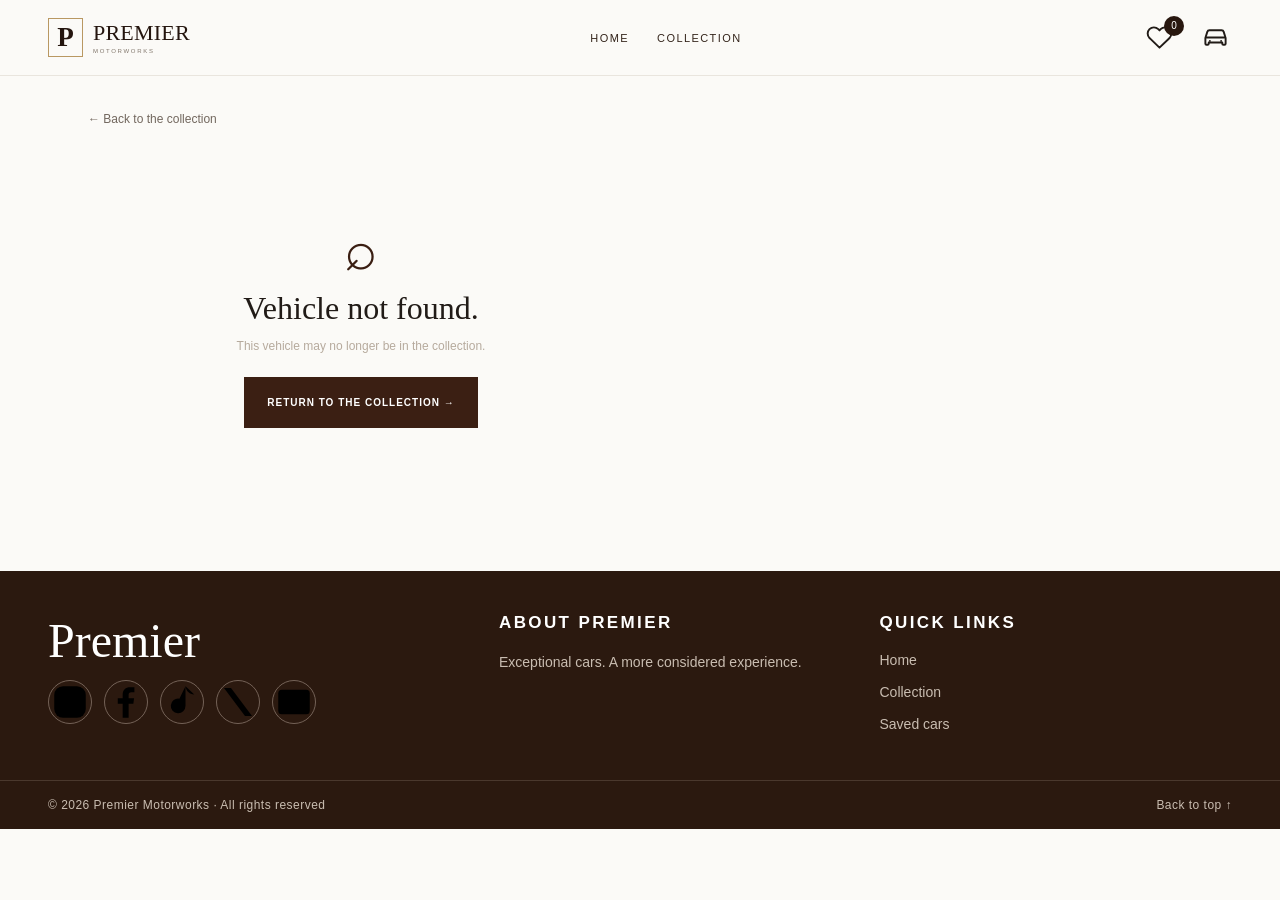
==== commit a96e3bf5: "Replace footer text glyphs with consistent SVG icons" ====
--- a/car.html
+++ b/car.html
@@ -19,7 +19,13 @@
 </header>
   <main class="detail-main"><a class="back-link" href="/collection">← Back to the collection</a><div id="car-detail-content" class="car-detail-content"><p class="loading-note">Loading vehicle details…</p></div><section class="similar-section" id="similar-section" hidden><div class="section-heading"><div><p class="eyebrow">Keep exploring</p><h2>Similar <em>vehicles.</em></h2></div></div><div class="inventory-grid" id="similar-cars"></div></section></main>
   <footer class="site-footer sule-footer" id="contact"><div class="footer-main">
-  <div class="footer-brand-block"><a class="footer-wordmark" href="/">Premier</a><div class="footer-socials"><a href="#contact" aria-label="Instagram">◎</a><a href="#contact" aria-label="Facebook">f</a><a href="#contact" aria-label="TikTok">♪</a><a href="#contact" aria-label="X">𝕏</a><a href="mailto:hello@premiermotorworks.com" aria-label="Email">✉</a></div></div>
+  <div class="footer-brand-block"><a class="footer-wordmark" href="/">Premier</a><div class="footer-socials">
+    <a href="#contact" aria-label="Instagram"><svg viewBox="0 0 24 24" aria-hidden="true"><rect x="3" y="3" width="18" height="18" rx="5"/><circle cx="12" cy="12" r="4"/><circle cx="17.5" cy="6.5" r="1" class="icon-fill"/></svg></a>
+    <a href="#contact" aria-label="Facebook"><svg viewBox="0 0 24 24" aria-hidden="true"><path class="icon-fill" d="M13.5 21v-8h2.7l.4-3.1h-3.1v-2c0-.9.3-1.5 1.6-1.5h1.7V3.6c-.3 0-1.3-.1-2.5-.1-2.5 0-4.2 1.5-4.2 4.3v2.1H7.3V13h2.8v8z"/></svg></a>
+    <a href="#contact" aria-label="TikTok"><svg viewBox="0 0 24 24" aria-hidden="true"><path d="M14 3v11.2a4.2 4.2 0 1 1-3.5-4.1"/><path d="M14 3c.4 2.8 2.1 4.5 5 4.7"/></svg></a>
+    <a href="#contact" aria-label="X"><svg viewBox="0 0 24 24" aria-hidden="true"><path d="M4 4l16 16M20 4 4 20M4 4h4l12 16h-4z"/></svg></a>
+    <a href="#contact" aria-label="Contact"><svg viewBox="0 0 24 24" aria-hidden="true"><rect x="3" y="5" width="18" height="14" rx="2"/><path d="m4 7 8 6 8-6"/></svg></a>
+  </div></div>
   <div class="footer-about"><h2>About Premier</h2><p>Exceptional cars. A more considered experience.</p></div>
   <div class="footer-links"><h2>Quick Links</h2><a href="/">Home</a><a href="/collection">Collection</a><a href="/saved-cars.html">Saved cars</a></div>
 </div><div class="footer-bottom"><span>© <span id="current-year">2026</span> Premier Motorworks · All rights reserved</span><a href="#top">Back to top ↑</a></div></footer>
--- a/static/styles.css
+++ b/static/styles.css
@@ -47,3 +47,15 @@
 @media(min-width:761px){.luxury-hero{grid-template-columns:1fr .9fr;padding-top:70px;padding-bottom:70px}.hero-actions{max-width:420px}.hero-visual{height:480px;border-radius:0}.inventory-grid{grid-template-columns:repeat(3,minmax(0,1fr));gap:34px 22px}.footer-main{grid-template-columns:1.2fr 1fr 1fr}.car-detail-content{grid-template-columns:1.05fr .95fr;gap:5vw}.detail-main-image{aspect-ratio:4/5}.detail-gallery{align-content:start}.detail-info{position:sticky;top:100px}.search-advanced{grid-template-columns:repeat(5,minmax(0,1fr))}}
 @media(max-width:760px){.site-header.sule-style-header{min-height:70px;padding:9px 20px}.sule-style-header .main-nav{display:none}.sule-brand .brand-copy strong{font-size:19px}.sule-header-actions{margin-left:auto;gap:19px}.saved-icon-link,.collection-icon-link{width:30px}.luxury-hero{padding:38px 22px 28px;gap:24px}.hero-copy h1{font-size:clamp(45px,10.4vw,62px)}.hero-description{font-size:14px}.hero-visual{aspect-ratio:1.45/1}.inventory-grid{grid-template-columns:repeat(2,minmax(0,1fr));gap:24px 14px}.car-image{aspect-ratio:1/1}.car-info{padding:10px 2px 0}.car-info h3{font-size:16px}.car-bottom{align-items:flex-start;flex-direction:column}.car-price{font-size:14px}.car-open{font-size:10px}.search-section{padding:38px 20px}.search-heading h2,.brand-section h2,.section-heading h2{font-size:42px}.brand-list{grid-template-columns:repeat(2,1fr)}.brand-list button:nth-child(3){border-right:1px solid #d9d0c4}.brand-list button:nth-child(n+3){border-top:1px solid #d9d0c4}.detail-main,.saved-main{padding:20px 20px 50px}.detail-gallery{grid-template-columns:1fr 1fr}.detail-main-image{aspect-ratio:1/1}.detail-actions{flex-direction:row}.footer-main{grid-template-columns:1fr;gap:28px;padding:38px 24px}.footer-brand-block{grid-column:auto}.footer-bottom{padding:16px 24px;font-size:11px}}
 @media(max-width:430px){.hero-actions .button{flex:auto;width:100%}.inventory-grid{grid-template-columns:repeat(2,minmax(0,1fr))}.car-image{aspect-ratio:1/1}.car-info h3{font-size:15px}.car-bottom{flex-direction:column}.detail-actions{flex-direction:column}.detail-actions .button{width:100%}.footer-bottom{flex-direction:row;align-items:center}}
+
+.collection-main{max-width:1320px;margin:0 auto;padding:30px clamp(20px,4vw,48px) 70px;background:#fbfaf7;color:#211b17}
+.collection-main .page-heading{padding:28px 0 34px}
+.collection-main .page-heading h1{font-size:clamp(44px,7vw,76px)}
+.collection-filter-panel{margin:0 0 24px;padding:22px;background:#f2eadf;border-radius:18px}
+.collection-filter-panel .vehicle-search{grid-template-columns:repeat(3,minmax(0,1fr))}
+.collection-filter-panel .search-keyword{grid-column:1/-1}
+.collection-filter-panel .search-field input,.collection-filter-panel .search-field select{width:100%}
+.collection-filter-panel .search-submit{grid-column:auto;min-height:54px;border-radius:12px}
+.collection-filter-panel .clear-filters{min-height:54px;border:1px solid #d5cabe;border-radius:12px;background:#fbfaf7;color:#49392e}
+.collection-result-row{margin:24px 0 14px;padding-bottom:14px;border-bottom:1px solid #e3dfd7;color:#777068;font-size:13px}
+@media(max-width:760px){.collection-main{padding:22px 20px 55px}.collection-main .page-heading{padding:24px 0 30px}.collection-filter-panel{padding:15px;border-radius:16px}.collection-filter-panel .vehicle-search{grid-template-columns:1fr}.collection-filter-panel .search-keyword,.collection-filter-panel .search-submit{grid-column:1}.collection-filter-panel .clear-filters{width:100%}}
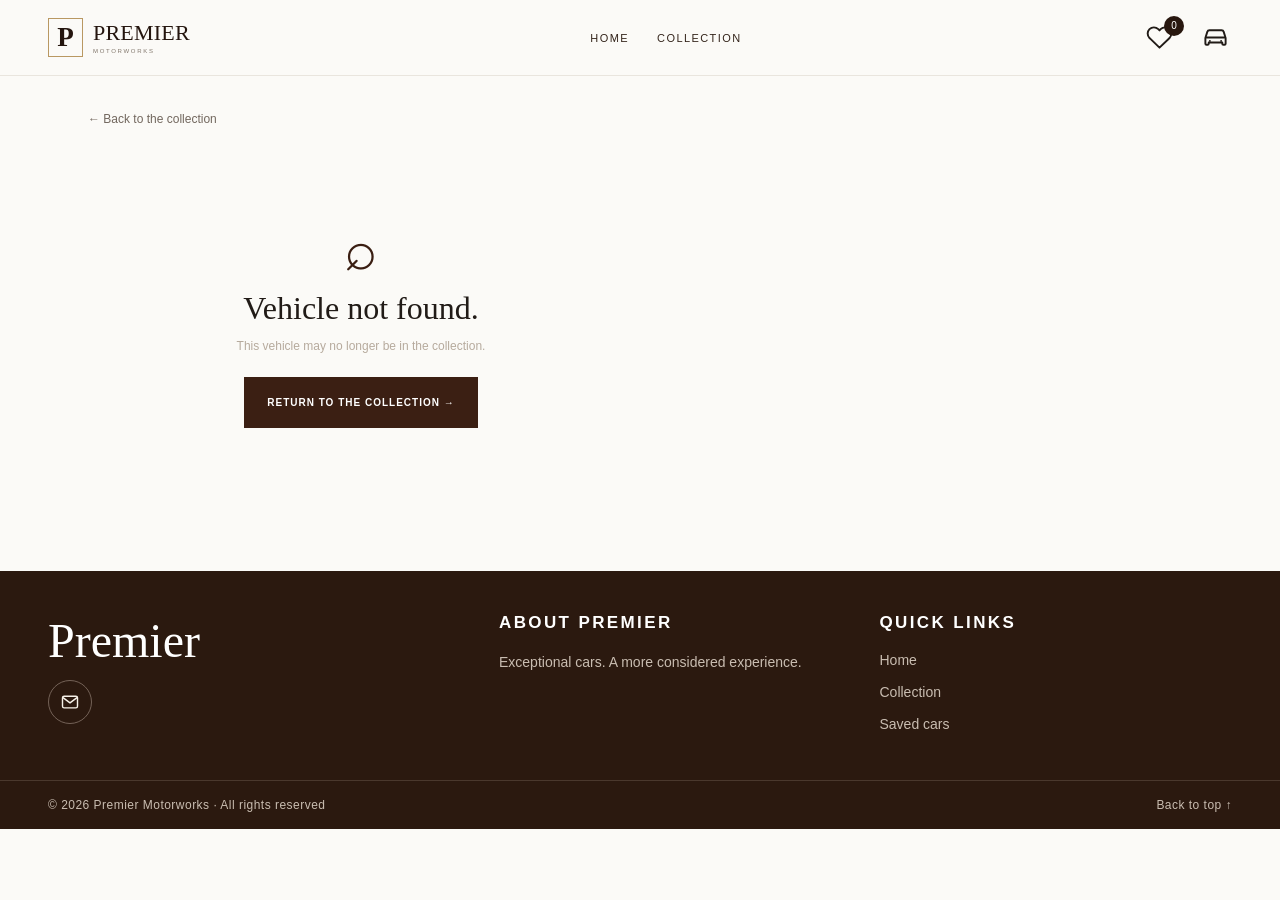
==== commit 446a576a: "Add editable social media links to site settings" ====
--- a/car.html
+++ b/car.html
@@ -20,10 +20,10 @@
   <main class="detail-main"><a class="back-link" href="/collection">← Back to the collection</a><div id="car-detail-content" class="car-detail-content"><p class="loading-note">Loading vehicle details…</p></div><section class="similar-section" id="similar-section" hidden><div class="section-heading"><div><p class="eyebrow">Keep exploring</p><h2>Similar <em>vehicles.</em></h2></div></div><div class="inventory-grid" id="similar-cars"></div></section></main>
   <footer class="site-footer sule-footer" id="contact"><div class="footer-main">
   <div class="footer-brand-block"><a class="footer-wordmark" href="/">Premier</a><div class="footer-socials">
-    <a href="#contact" aria-label="Instagram"><svg viewBox="0 0 24 24" aria-hidden="true"><rect x="3" y="3" width="18" height="18" rx="5"/><circle cx="12" cy="12" r="4"/><circle cx="17.5" cy="6.5" r="1" class="icon-fill"/></svg></a>
-    <a href="#contact" aria-label="Facebook"><svg viewBox="0 0 24 24" aria-hidden="true"><path class="icon-fill" d="M13.5 21v-8h2.7l.4-3.1h-3.1v-2c0-.9.3-1.5 1.6-1.5h1.7V3.6c-.3 0-1.3-.1-2.5-.1-2.5 0-4.2 1.5-4.2 4.3v2.1H7.3V13h2.8v8z"/></svg></a>
-    <a href="#contact" aria-label="TikTok"><svg viewBox="0 0 24 24" aria-hidden="true"><path d="M14 3v11.2a4.2 4.2 0 1 1-3.5-4.1"/><path d="M14 3c.4 2.8 2.1 4.5 5 4.7"/></svg></a>
-    <a href="#contact" aria-label="X"><svg viewBox="0 0 24 24" aria-hidden="true"><path d="M4 4l16 16M20 4 4 20M4 4h4l12 16h-4z"/></svg></a>
+    <a href="#contact" data-social-platform="instagram_url" aria-label="Instagram" hidden><svg viewBox="0 0 24 24" aria-hidden="true"><rect x="3" y="3" width="18" height="18" rx="5"/><circle cx="12" cy="12" r="4"/><circle cx="17.5" cy="6.5" r="1" class="icon-fill"/></svg></a>
+    <a href="#contact" data-social-platform="facebook_url" aria-label="Facebook" hidden><svg viewBox="0 0 24 24" aria-hidden="true"><path class="icon-fill" d="M13.5 21v-8h2.7l.4-3.1h-3.1v-2c0-.9.3-1.5 1.6-1.5h1.7V3.6c-.3 0-1.3-.1-2.5-.1-2.5 0-4.2 1.5-4.2 4.3v2.1H7.3V13h2.8v8z"/></svg></a>
+    <a href="#contact" data-social-platform="tiktok_url" aria-label="TikTok" hidden><svg viewBox="0 0 24 24" aria-hidden="true"><path d="M14 3v11.2a4.2 4.2 0 1 1-3.5-4.1"/><path d="M14 3c.4 2.8 2.1 4.5 5 4.7"/></svg></a>
+    <a href="#contact" data-social-platform="x_url" aria-label="X" hidden><svg viewBox="0 0 24 24" aria-hidden="true"><path d="M4 4l16 16M20 4 4 20M4 4h4l12 16h-4z"/></svg></a>
     <a href="#contact" aria-label="Contact"><svg viewBox="0 0 24 24" aria-hidden="true"><rect x="3" y="5" width="18" height="14" rx="2"/><path d="m4 7 8 6 8-6"/></svg></a>
   </div></div>
   <div class="footer-about"><h2>About Premier</h2><p>Exceptional cars. A more considered experience.</p></div>
--- a/static/styles.css
+++ b/static/styles.css
@@ -59,3 +59,10 @@
 .collection-filter-panel .clear-filters{min-height:54px;border:1px solid #d5cabe;border-radius:12px;background:#fbfaf7;color:#49392e}
 .collection-result-row{margin:24px 0 14px;padding-bottom:14px;border-bottom:1px solid #e3dfd7;color:#777068;font-size:13px}
 @media(max-width:760px){.collection-main{padding:22px 20px 55px}.collection-main .page-heading{padding:24px 0 30px}.collection-filter-panel{padding:15px;border-radius:16px}.collection-filter-panel .vehicle-search{grid-template-columns:1fr}.collection-filter-panel .search-keyword,.collection-filter-panel .search-submit{grid-column:1}.collection-filter-panel .clear-filters{width:100%}}
+
+/* Consistent, font-independent footer icon artwork */
+.footer-socials a{flex:0 0 44px;width:44px;height:44px;min-width:44px;min-height:44px;box-sizing:border-box;display:inline-flex;align-items:center;justify-content:center;line-height:1;transition:background-color .2s ease,border-color .2s ease,color .2s ease}
+.footer-socials a svg{display:block;width:20px;height:20px;max-width:20px;max-height:20px;fill:none;stroke:currentColor;stroke-width:1.7;stroke-linecap:round;stroke-linejoin:round;overflow:visible}
+.footer-socials a svg .icon-fill{fill:currentColor;stroke:none}
+.footer-socials a:hover{background:#f7f2e9;color:#2b190f;border-color:#f7f2e9}
+.footer-socials a:focus-visible{outline:2px solid #f7f2e9;outline-offset:4px}
